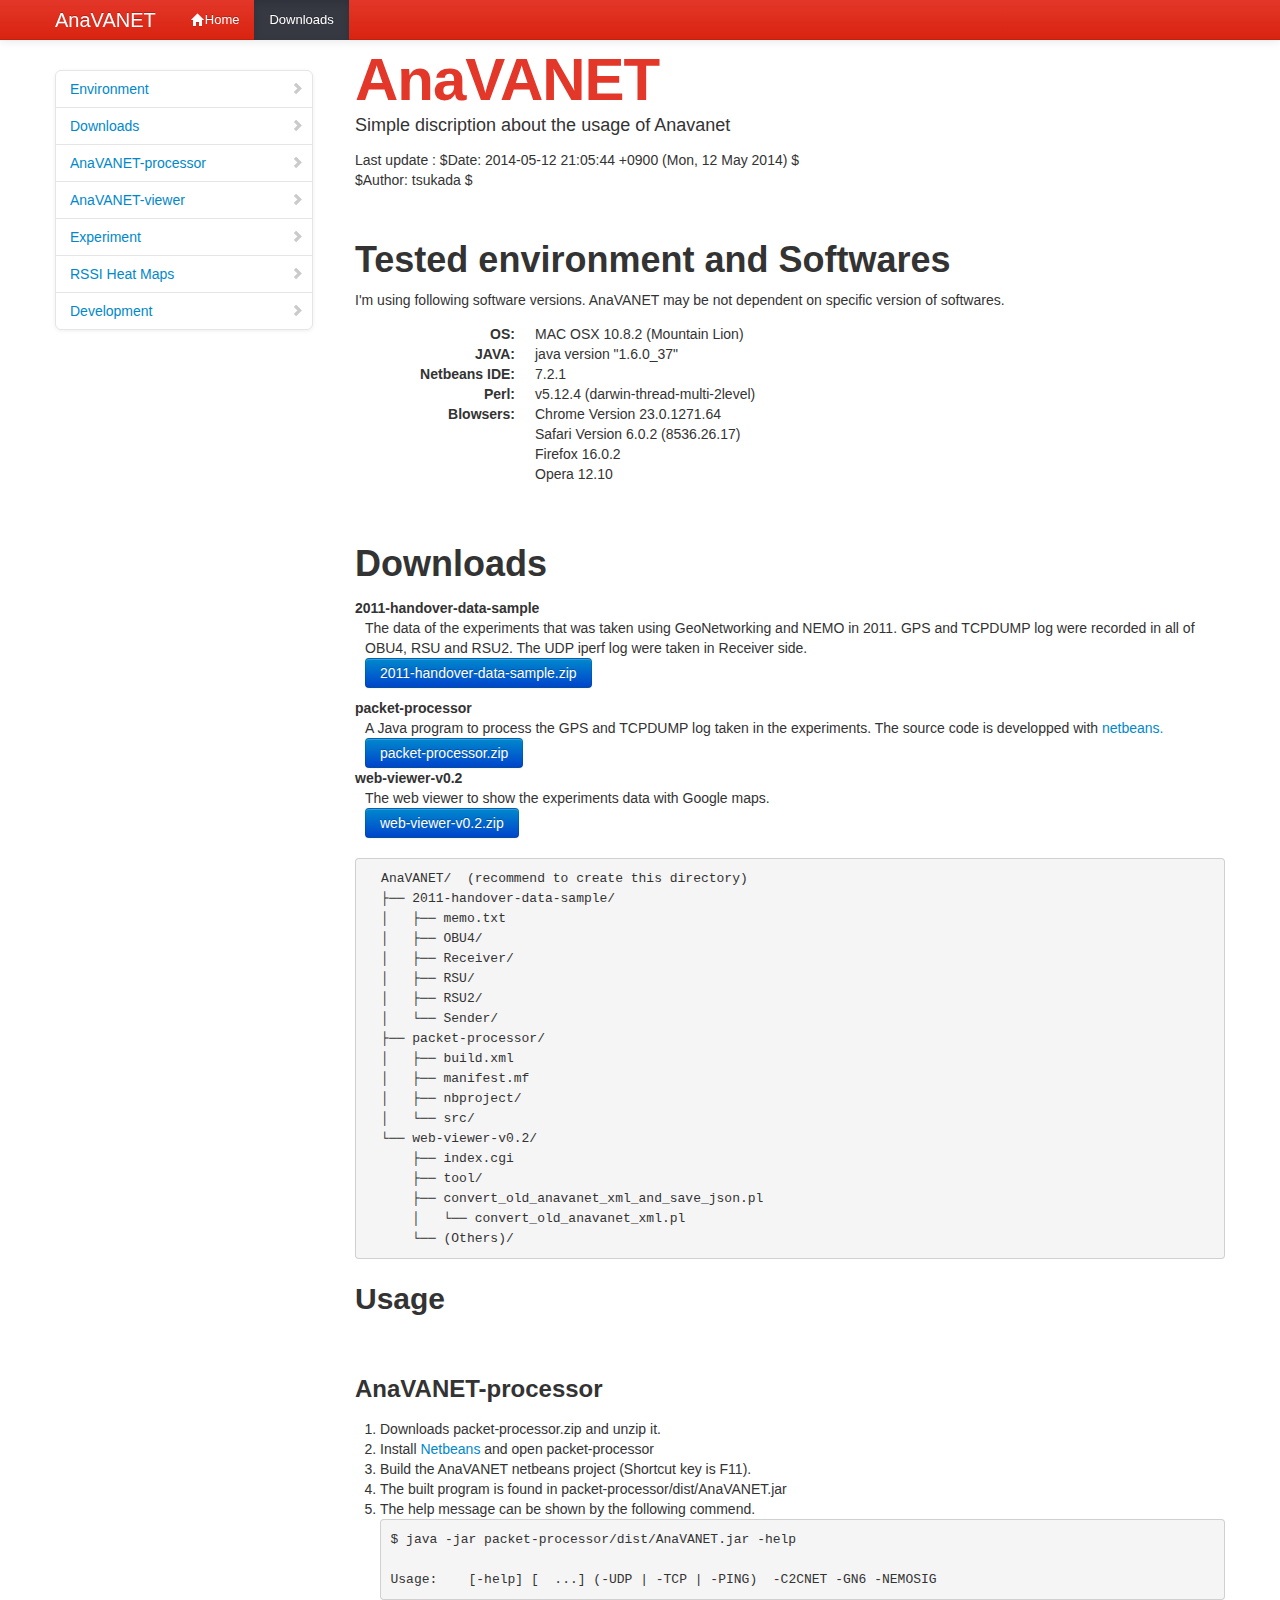
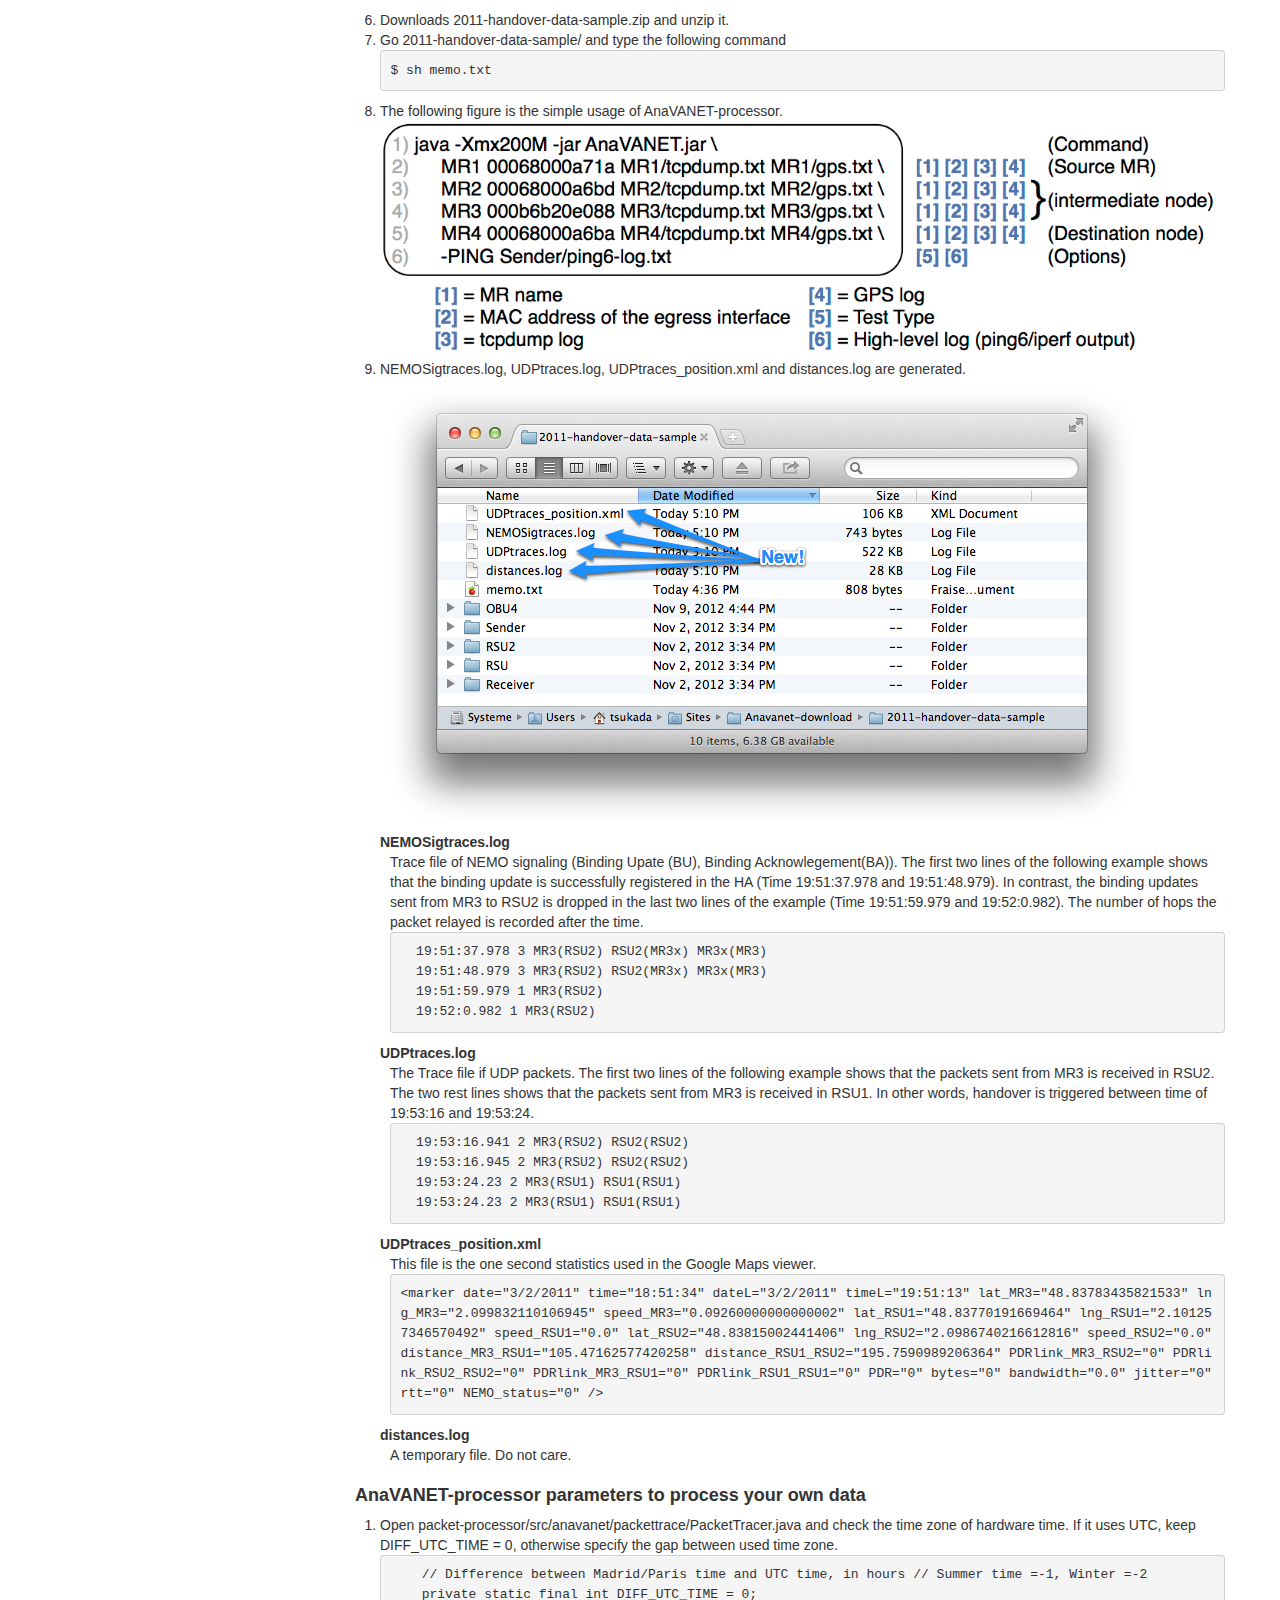
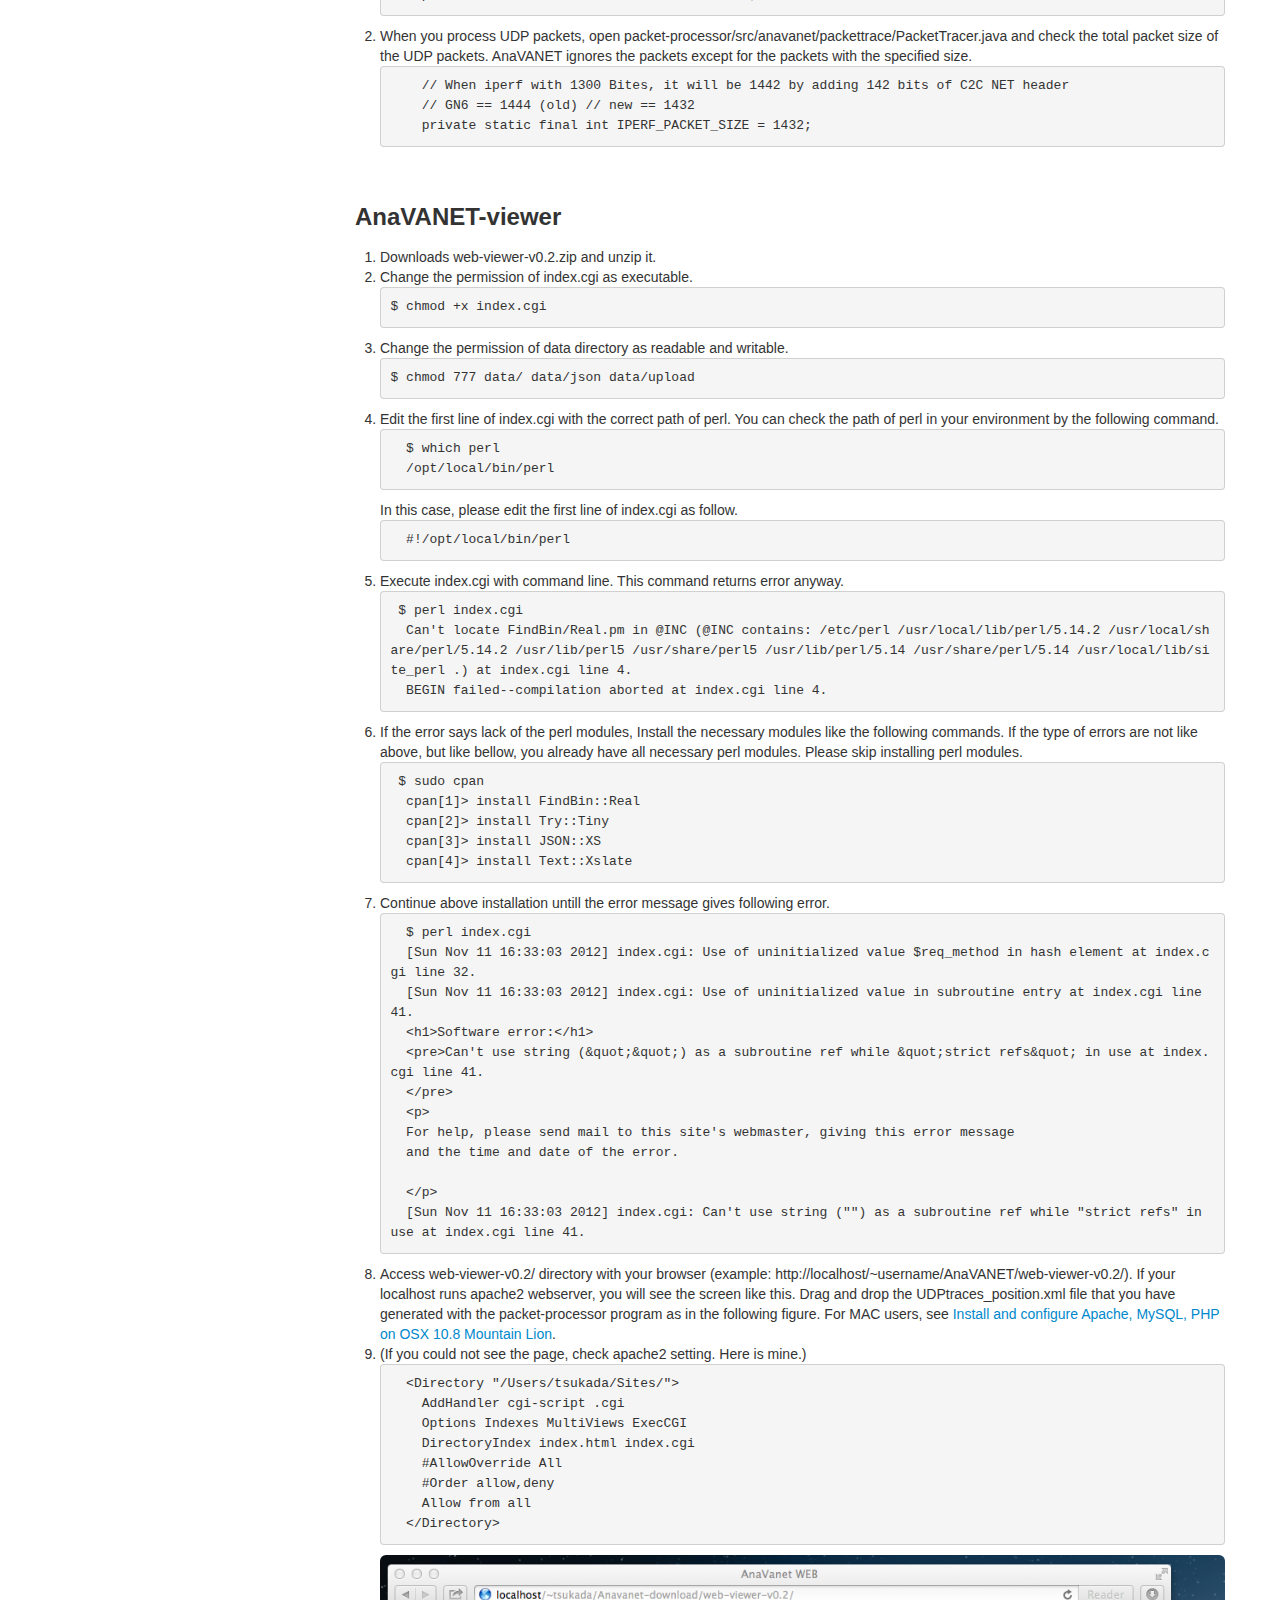
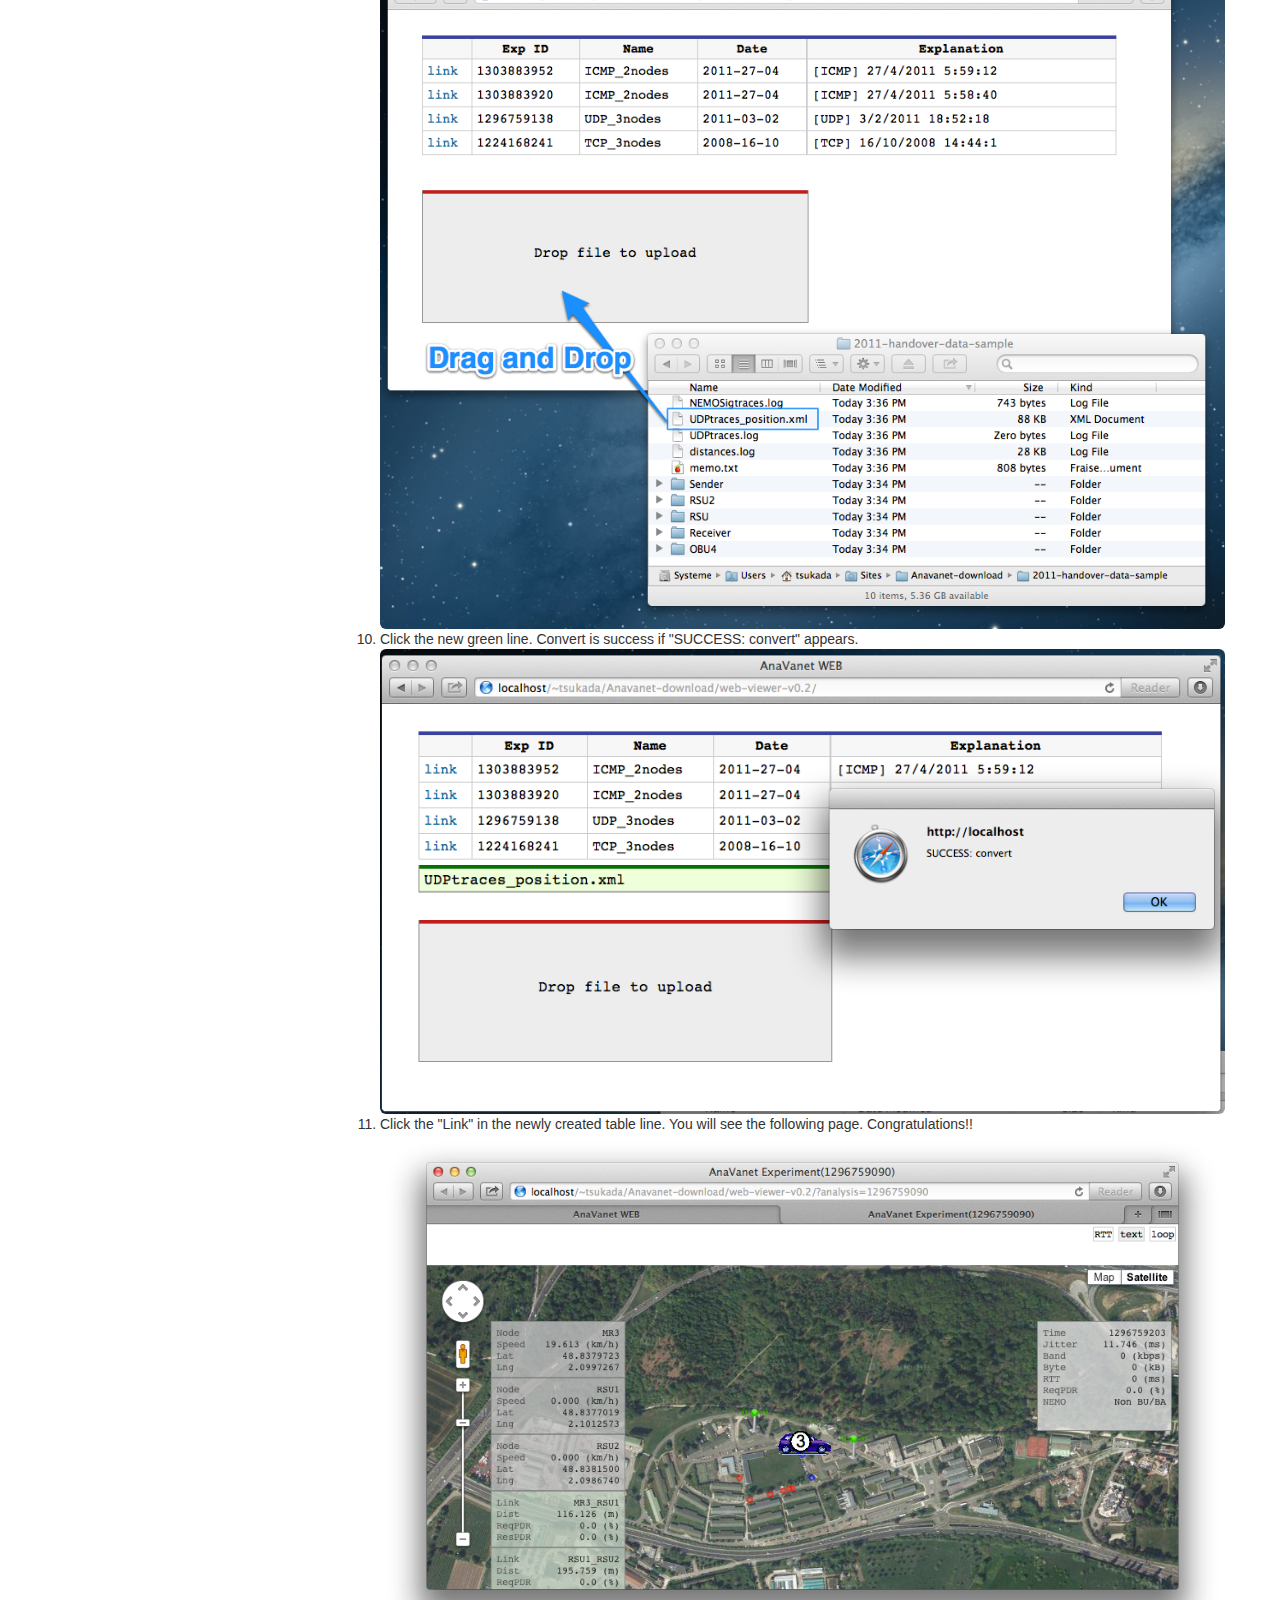
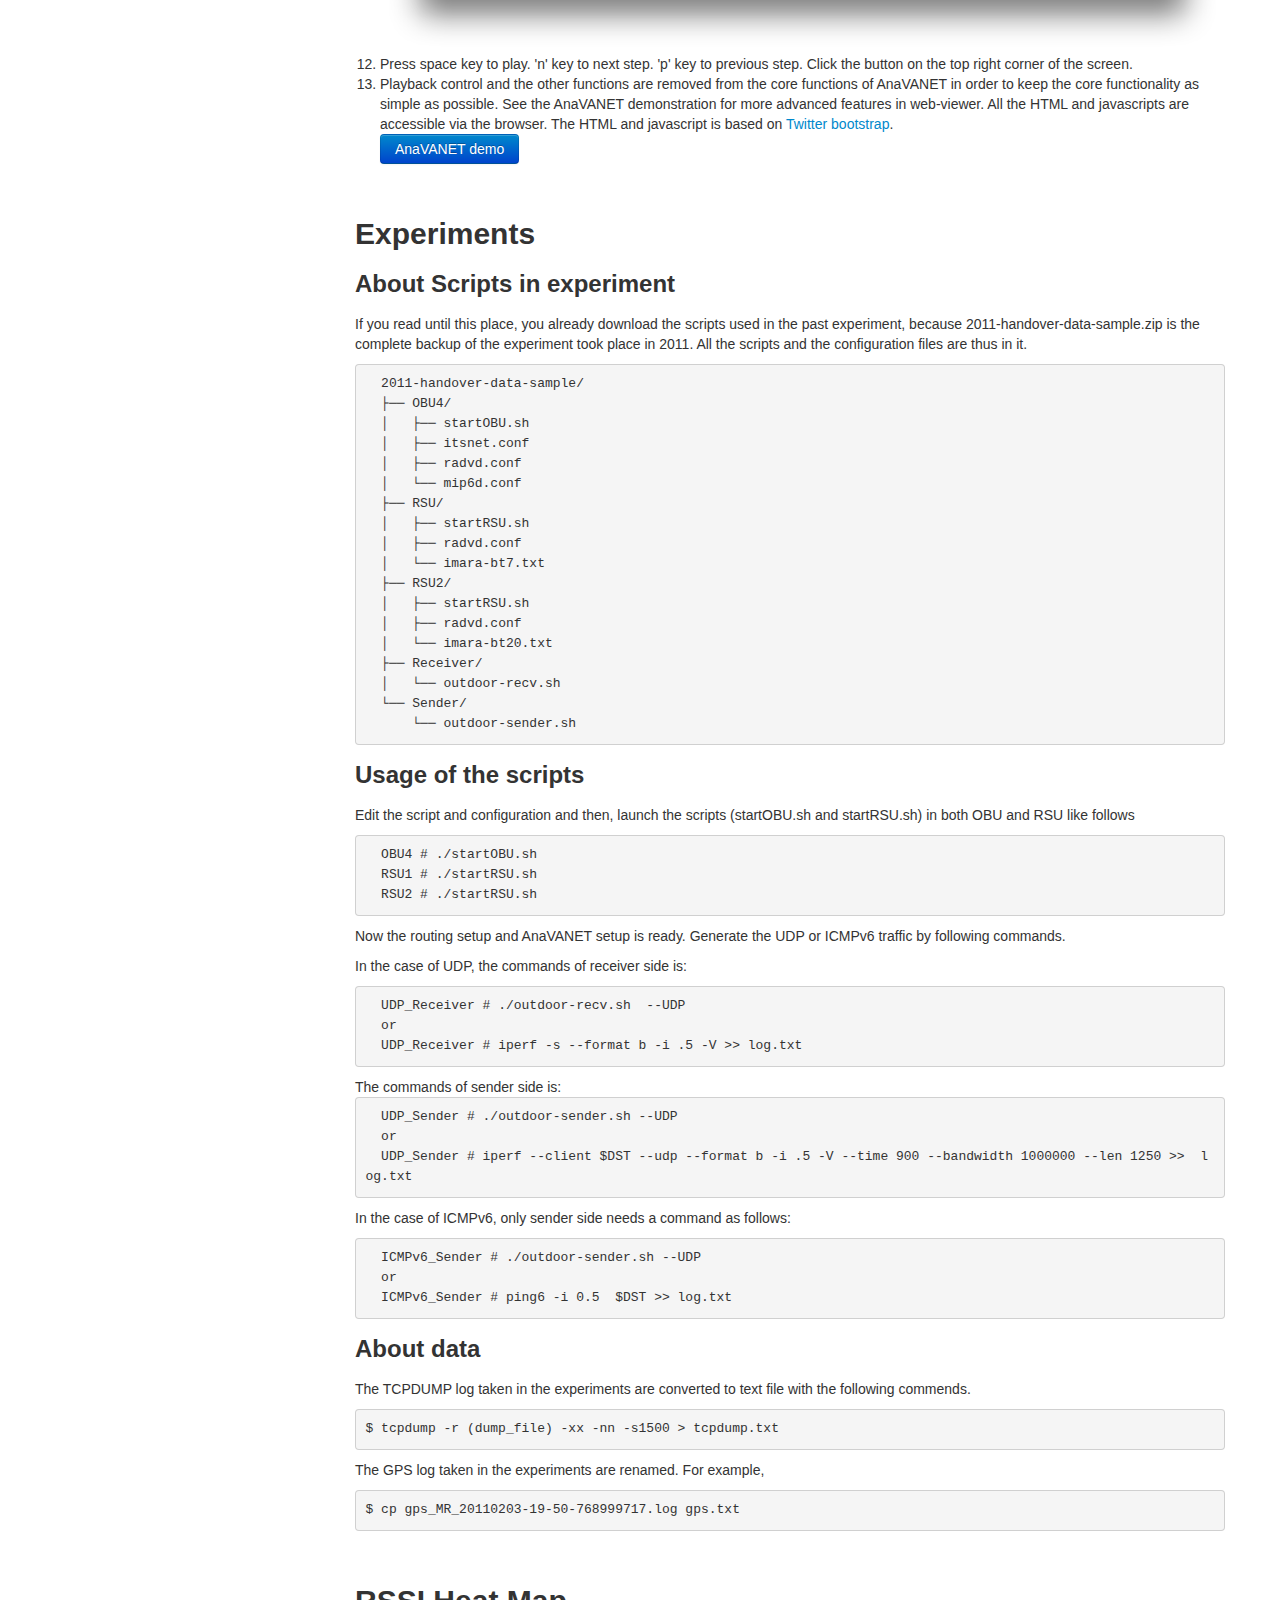
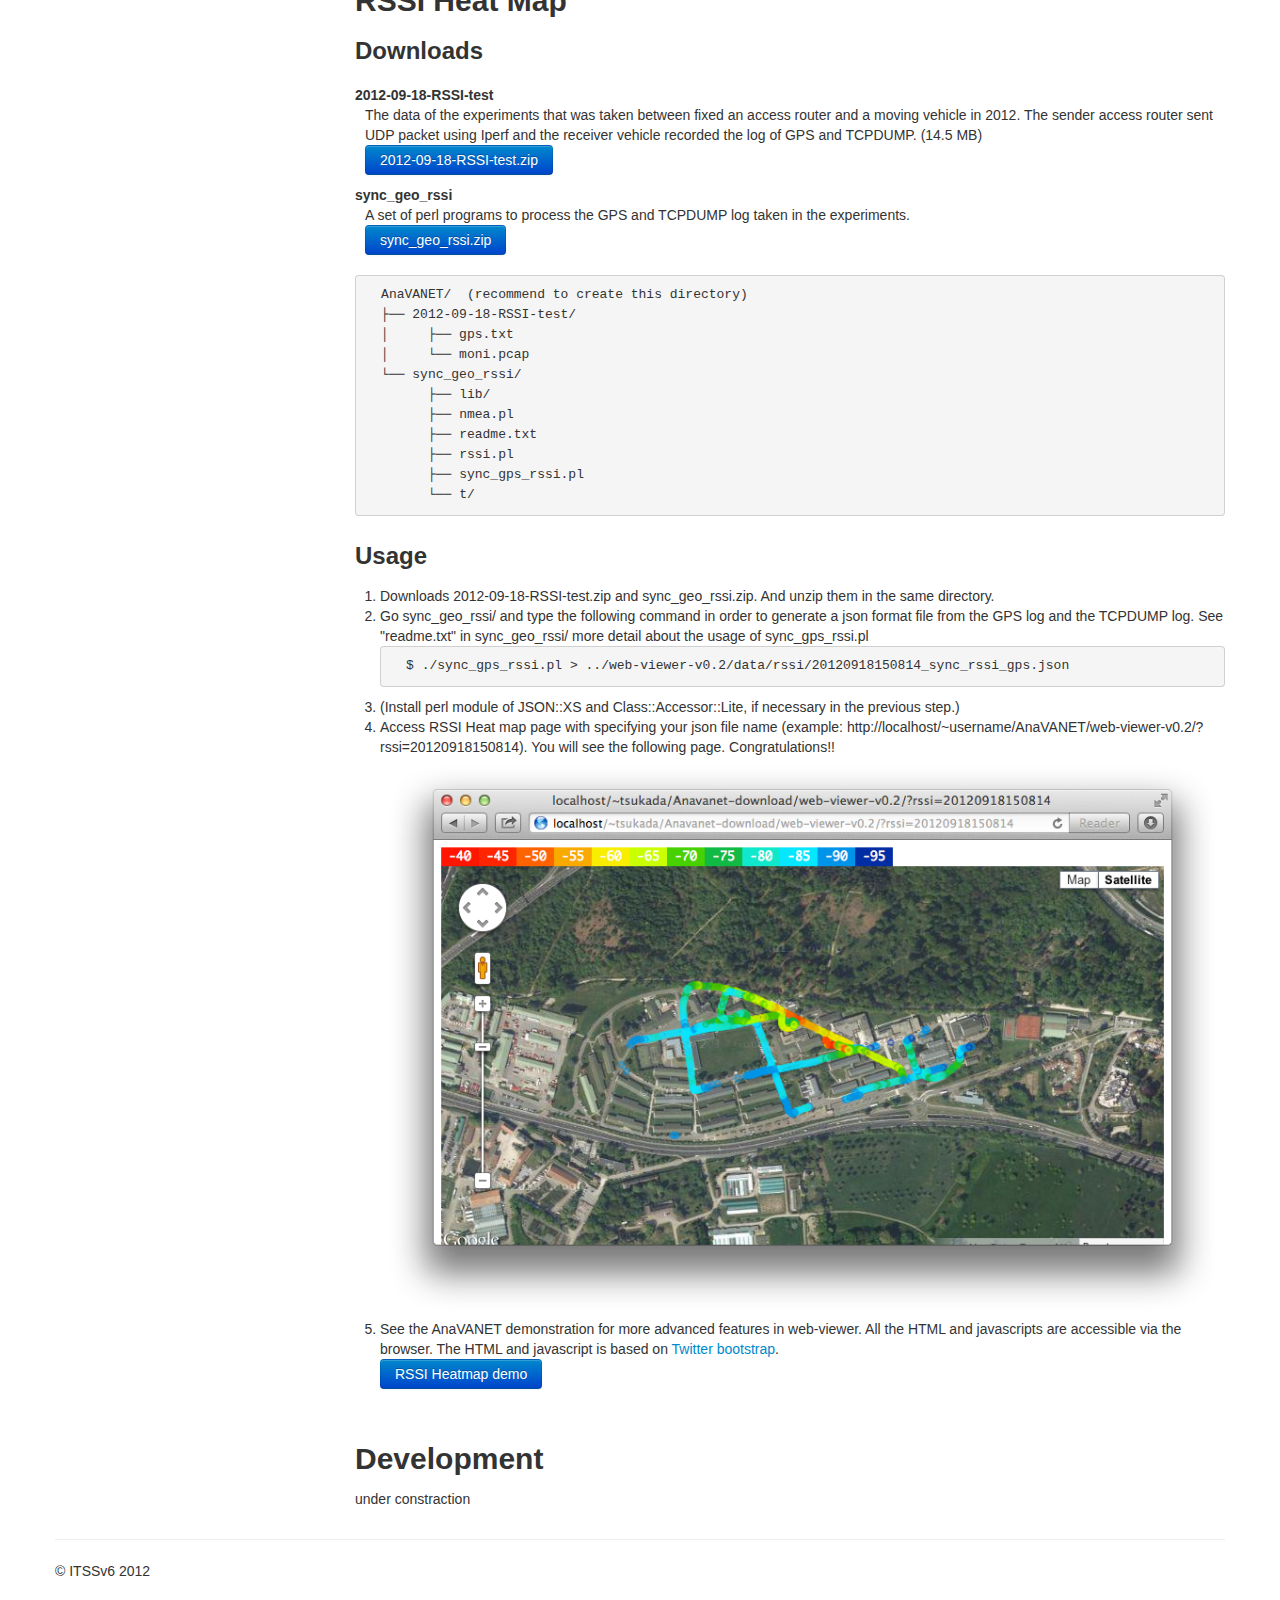
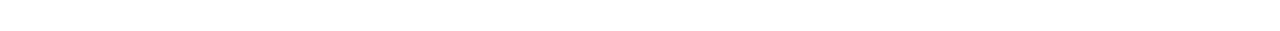
==== downloads/index.html @ 63f1067c "initial porting" ====
<!DOCTYPE html>
<!-- saved from url=(0054)http://twitter.github.com/bootstrap/examples/hero.html  -->
<html lang="en"><head><meta http-equiv="Content-Type" content="text/html; charset=UTF-8">
  <meta charset="utf-8">
    <title>AnaVANET</title>
    <meta name="viewport" content="width=device-width, initial-scale=1.0" />
    <meta name="description" content="" />
    <meta name="author" content="" />
    
    <!-- Le styles -->
    <link href="../css/bootstrap.css" rel="stylesheet"/>
    <style type="text/css">
      body {
        padding-top: 60px;
        padding-bottom: 40px;
      }
      </style>
    <link href="../css/bootstrap-responsive.css" rel="stylesheet"/>
    <link href="../css/docs.css" rel="stylesheet" />
<!--    <link href="http://twitter.github.com/bootstrap/http://twitter.github.com/bootstrap/assets/js/google-code-prettify/prettify.css" rel="stylesheet">-->

    
    <!-- Le HTML5 shim, for IE6-8 support of HTML5 elements -->
    <!--[if lt IE 9]>
     <script src="http://html5shim.googlecode.com/svn/trunk/html5.js"></script>
     <![endif]-->
    
    <!-- Le fav and touch icons -->
    <link rel="shortcut icon" href="http://anavanet.net/img/favicon-itssv6.ico">
      <link rel="apple-touch-icon-precomposed" sizes="144x144" href="http://twitter.github.com/bootstrap/assets/ico/apple-touch-icon-144-precomposed.png"/ />
      <link rel="apple-touch-icon-precomposed" sizes="114x114" href="http://twitter.github.com/bootstrap/assets/ico/apple-touch-icon-114-precomposed.png" />
      <link rel="apple-touch-icon-precomposed" sizes="72x72" href="http://twitter.github.com/bootstrap/assets/ico/apple-touch-icon-72-precomposed.png" />
      <link rel="apple-touch-icon-precomposed" href="http://twitter.github.com/bootstrap/assets/ico/apple-touch-icon-57-precomposed.png">
        <script type="text/javascript"/>
        
        var _gaq = _gaq || [];
        _gaq.push(['_setAccount', 'UA-715097-11']);
        _gaq.push(['_setDomainName', 'anavanet.net']);
        _gaq.push(['_trackPageview']);
        
        (function() {
        var ga = document.createElement('script'); ga.type = 'text/javascript'; ga.async = true;
        ga.src = ('https:' == document.location.protocol ? 'https://ssl' : 'http://www') + '.google-analytics.com/ga.js';
        var s = document.getElementsByTagName('script')[0]; s.parentNode.insertBefore(ga, s);
        })();
        
        </script>
        </head>
  
  <body data-spy="scroll" data-target=".bs-docs-sidebar">
    <!-- facebook SDK -->
    <div id="fb-root"></div>
    <script>
      window.fbAsyncInit = function() {
        FB.init({
                appId      : '507826759230275', // App ID
                channelUrl : 'anavanet.net/channel.html', // Channel File
                status     : true, // check login status
                cookie     : true, // enable cookies to allow the server to access the session
                xfbml      : true  // parse XFBML
                });
        
        // Additional initialization code here
      };
      
      // Load the SDK Asynchronously
      (function(d){
       var js, id = 'facebook-jssdk', ref = d.getElementsByTagName('script')[0];
       if (d.getElementById(id)) {return;}
       js = d.createElement('script'); js.id = id; js.async = true;
       js.src = "//connect.facebook.net/en_US/all.js";
       ref.parentNode.insertBefore(js, ref);
       }(document));
      </script>
    
    <div class="navbar navbar-inverse navbar-fixed-top">
      <div class="navbar-inner">
        <div class="container">
          
          <a class="btn btn-navbar" data-toggle="collapse" data-target=".nav-collapse">
            <span class="icon-bar"></span>
            <span class="icon-bar"></span>
            <span class="icon-bar"></span>
          </a>
          <a class="brand" href="http://anavanet.net/">AnaVANET</a>
          <div class="nav-collapse collapse">
            <ul class="nav">
              <li><a href="../index.html"><i class="icon-home icon-white"></i>Home</a></li>
              <li class="active"><a href="index.html">Downloads</a></li>
            </ul>
            </li>
            </ul>
          </div><!--/.nav-collapse -->
        </div>
      </div>
    </div>
    
    <div class="container">
      
      <!-- Docs nav
       ================================================== -->
      <div class="row">
        <div class="span3 bs-docs-sidebar ">
          <ul class="nav nav-list bs-docs-sidenav">
            <li><a href="#environment"><i class="icon-chevron-right"></i> Environment</a></li>
            <li><a href="#downloads"><i class="icon-chevron-right"></i> Downloads</a></li>
            <li><a href="#processor"><i class="icon-chevron-right"></i> AnaVANET-processor</a></li>
            <li><a href="#viewer"><i class="icon-chevron-right"></i> AnaVANET-viewer</a></li>
            <li><a href="#experiments"><i class="icon-chevron-right"></i> Experiment</a></li>
            <li><a href="#rssi_heat_map"><i class="icon-chevron-right"></i> RSSI Heat Maps</a></li>
            <li><a href="#development"><i class="icon-chevron-right"></i> Development</a></li>
          </ul>
        </div>
        
        <div class="span9">
          <div class="hero-unit">
            <h1>AnaVANET</h1>
            <p>Simple discription about the usage of Anavanet</p>
          </div>
          <p>Last update : $Date: 2014-05-12 21:05:44 +0900 (Mon, 12 May 2014) $<br>
          $Author: tsukada $</p>
          <!-- ===== Environment ==== -->

          <section id="environment">
            <h1>Tested environment and Softwares</h1>
            <p>I'm using following software versions. AnaVANET may be not dependent on specific version of softwares.
            </p>
            <dl class="dl-horizontal">
              <dt>OS:</dt>
              <dd>MAC OSX 10.8.2 (Mountain Lion)</dd>
              <dt>JAVA:</dt>
              <dd>java version "1.6.0_37"</dd>
              <dt>Netbeans IDE:</dt>
              <dd>7.2.1</dd>
              <dt>Perl:</dt>
              <dd>v5.12.4 (darwin-thread-multi-2level)</dd>
              <dt>Blowsers:</dt>
              <dd>Chrome Version 23.0.1271.64<BR>
                Safari Version 6.0.2 (8536.26.17)<BR>
                Firefox 16.0.2<BR>
                Opera 12.10</dd>


          </section>
          <!-- ===== Downloads ==== -->
          <section id="downloads">
              <h1>Downloads</h1>
            <dl>
              <dt>2011-handover-data-sample</dt>
              <dd><p>The data of the experiments that was taken using GeoNetworking and NEMO in 2011. GPS and TCPDUMP log were recorded in all of OBU4, RSU and RSU2. The UDP iperf log were taken in Receiver side. <BR>
                <a href="src/2011-handover-data-sample.zip"><button class="btn btn-primary" type="button">2011-handover-data-sample.zip</button></a>
              </dd>
              <dt>packet-processor</dt>
              <dd>A Java program to process the GPS and TCPDUMP log taken in the experiments. The source code is developped with <a href="http://www.netbeans.org/">netbeans<a>.
              <BR><a href="src/packet-processor.zip"><button class="btn btn-primary" type="button">packet-processor.zip</button></a></dd>
              <dt>web-viewer-v0.2</dt>
              <dd>The web viewer to show the experiments data with Google maps.
              <BR><a href="src/web-viewer-v0.2.zip"><button class="btn btn-primary" type="button">web-viewer-v0.2.zip</button></a></dd>
            </dl>
            
<pre class="prettyprint">
  AnaVANET/  (recommend to create this directory)
  ├── 2011-handover-data-sample/
  │   ├── memo.txt
  │   ├── OBU4/
  │   ├── Receiver/
  │   ├── RSU/
  │   ├── RSU2/
  │   └── Sender/
  ├── packet-processor/
  │   ├── build.xml
  │   ├── manifest.mf
  │   ├── nbproject/
  │   └── src/
  └── web-viewer-v0.2/
      ├── index.cgi
      ├── tool/
      ├── convert_old_anavanet_xml_and_save_json.pl
      │   └── convert_old_anavanet_xml.pl
      └── (Others)/
</pre>

              
          </section>
          <!-- ===== Usage ==== -->
            
            <h2>Usage</h2>
          <section id="processor">
            <h3>AnaVANET-processor</h3>
            <ol>
              <li>Downloads packet-processor.zip and unzip it.</li>
              <li>Install <a href="http://www.netbeans.org/">Netbeans</a> and open packet-processor</li>
              <li>Build the AnaVANET netbeans project (Shortcut key is F11). </li>
              <li>The built program is found in packet-processor/dist/AnaVANET.jar </li>
              <li>The help message can be shown by the following commend.</li>
<pre>
$ java -jar packet-processor/dist/AnaVANET.jar -help
                
Usage:   <execution_string> [-help] [<MR_ID MR_MAC dump_file_MR gps_file_MR> <MR_ID MR_MACdump_file_MR gps_file_MR> ...] (-UDP | -TCP | -PING) <high_level_file> -C2CNET -GN6 -NEMOSIG
</pre>
              <li>Downloads 2011-handover-data-sample.zip and unzip it.</li>
              <li>Go 2011-handover-data-sample/ and type the following command</li>
              <pre>$ sh memo.txt</pre>
              <li>The following figure is the simple usage of AnaVANET-processor.
              <img src="figures/AnaVANET-basic-command.png" alt="AnaVANET-basic-command" /></li>
              <li>NEMOSigtraces.log, UDPtraces.log, UDPtraces_position.xml and distances.log are generated.
               <img src="figures/processor-new-files.png" alt="processor new files" /></li>
                <dl>
                  <dt>NEMOSigtraces.log</dt>
                  <dd>Trace file of NEMO signaling (Binding Upate (BU), Binding Acknowlegement(BA)). The first two lines of the following example shows that the binding update is successfully registered in the HA (Time 19:51:37.978 and 19:51:48.979). In contrast, the binding updates sent from MR3 to RSU2 is dropped in the last two lines of the example (Time 19:51:59.979 and 19:52:0.982). The number of hops the packet relayed is recorded after the time. 
<pre>
  19:51:37.978 3 MR3(RSU2) RSU2(MR3x) MR3x(MR3)
  19:51:48.979 3 MR3(RSU2) RSU2(MR3x) MR3x(MR3)
  19:51:59.979 1 MR3(RSU2)
  19:52:0.982 1 MR3(RSU2)
</pre>
  </dd>
                  <dt>UDPtraces.log</dt>
                  <dd>The Trace file if UDP packets. The first two lines of the following example shows that the packets sent from MR3 is received in RSU2. The two rest lines shows that the packets sent from MR3 is received in RSU1. In other words, handover is triggered between time of 19:53:16 and 19:53:24. 
<pre>
  19:53:16.941 2 MR3(RSU2) RSU2(RSU2)
  19:53:16.945 2 MR3(RSU2) RSU2(RSU2)
  19:53:24.23 2 MR3(RSU1) RSU1(RSU1)
  19:53:24.23 2 MR3(RSU1) RSU1(RSU1)
</pre>
                  </dd>
                  <dt>UDPtraces_position.xml</dt>
                  <dd>This file is the one second statistics used in the Google Maps viewer.
<pre>
&lt;marker date=&quot;3/2/2011&quot; time=&quot;18:51:34&quot; dateL=&quot;3/2/2011&quot; timeL=&quot;19:51:13&quot; lat_MR3=&quot;48.83783435821533&quot; lng_MR3=&quot;2.099832110106945&quot; speed_MR3=&quot;0.09260000000000002&quot; lat_RSU1=&quot;48.83770191669464&quot; lng_RSU1=&quot;2.101257346570492&quot; speed_RSU1=&quot;0.0&quot; lat_RSU2=&quot;48.83815002441406&quot; lng_RSU2=&quot;2.0986740216612816&quot; speed_RSU2=&quot;0.0&quot; distance_MR3_RSU1=&quot;105.47162577420258&quot; distance_RSU1_RSU2=&quot;195.7590989206364&quot; PDRlink_MR3_RSU2=&quot;0&quot; PDRlink_RSU2_RSU2=&quot;0&quot; PDRlink_MR3_RSU1=&quot;0&quot; PDRlink_RSU1_RSU1=&quot;0&quot; PDR=&quot;0&quot; bytes=&quot;0&quot; bandwidth=&quot;0.0&quot; jitter=&quot;0&quot; rtt=&quot;0&quot; NEMO_status=&quot;0&quot; /&gt;
</pre>
                  </dd>
                  <dt>distances.log</dt>
                  <dd>A temporary file. Do not care. </dd>
                </dl>
<!--                *.log is the packet trace file that record the sequence of the nodes that the packets forwarded. UDPtraces_position.xml is the one second statistics used in the Google Maps viewer.</li>-->
            </ol>
            <h4>AnaVANET-processor parameters to process your own data</h4>
              <ol>
                <li>Open packet-processor/src/anavanet/packettrace/PacketTracer.java and check the time zone of hardware time. If it uses UTC, keep DIFF_UTC_TIME = 0, otherwise specify the gap between used time zone.
<pre>
    // Difference between Madrid/Paris time and UTC time, in hours // Summer time =-1, Winter =-2 
    private static final int DIFF_UTC_TIME = 0;
</pre>
                </li>
                <li>When you process UDP packets, open packet-processor/src/anavanet/packettrace/PacketTracer.java and check the total packet size of the UDP packets. AnaVANET ignores the packets except for the packets with the specified size. 
<pre>
    // When iperf with 1300 Bites, it will be 1442 by adding 142 bits of C2C NET header
    // GN6 == 1444 (old) // new == 1432
    private static final int IPERF_PACKET_SIZE = 1432;
</pre>
                </li>
              </ol>
            </section>
          <section id="viewer">

            <h3>AnaVANET-viewer</h3>
            <ol>
              <li>Downloads web-viewer-v0.2.zip and unzip it.</li>
              <li>Change the permission of index.cgi as executable. </li>
              <pre>$ chmod +x index.cgi</pre>
              <li>Change the permission of data directory as readable and writable.</li>
              <pre>$ chmod 777 data/ data/json data/upload</pre>
              <li>Edit the first line of index.cgi with the correct path of perl. You can check the path of perl in your environment by the following command.
<pre>
  $ which perl
  /opt/local/bin/perl
</pre>
                In this case, please edit the first line of index.cgi as follow.
<pre>
  #!/opt/local/bin/perl
</pre>
              </li>

              <li>Execute index.cgi with command line. This command returns error anyway.</li>
<pre> $ perl index.cgi
  Can't locate FindBin/Real.pm in @INC (@INC contains: /etc/perl /usr/local/lib/perl/5.14.2 /usr/local/share/perl/5.14.2 /usr/lib/perl5 /usr/share/perl5 /usr/lib/perl/5.14 /usr/share/perl/5.14 /usr/local/lib/site_perl .) at index.cgi line 4.
  BEGIN failed--compilation aborted at index.cgi line 4.
</pre>
              <li>If the error says lack of the perl modules, Install the necessary modules like the following commands. If the type of errors are not like above, but like bellow, you already have all necessary perl modules. Please skip installing perl modules. </li>
<pre> $ sudo cpan
  cpan[1]> install FindBin::Real
  cpan[2]> install Try::Tiny
  cpan[3]> install JSON::XS
  cpan[4]> install Text::Xslate
</pre>
              <li>Continue above installation untill the error message gives following error.</li>
<pre>
  $ perl index.cgi
  [Sun Nov 11 16:33:03 2012] index.cgi: Use of uninitialized value $req_method in hash element at index.cgi line 32.
  [Sun Nov 11 16:33:03 2012] index.cgi: Use of uninitialized value in subroutine entry at index.cgi line 41.
  &lt;h1&gt;Software error:&lt;/h1&gt;
  &lt;pre&gt;Can&#039;t use string (&amp;quot;&amp;quot;) as a subroutine ref while &amp;quot;strict refs&amp;quot; in use at index.cgi line 41.
  &lt;/pre&gt;
  &lt;p&gt;
  For help, please send mail to this site&#039;s webmaster, giving this error message
  and the time and date of the error.
  
  &lt;/p&gt;
  [Sun Nov 11 16:33:03 2012] index.cgi: Can&#039;t use string (&quot;&quot;) as a subroutine ref while &quot;strict refs&quot; in use at index.cgi line 41.
</pre>
              <li>Access web-viewer-v0.2/ directory with your browser (example: http://localhost/~username/AnaVANET/web-viewer-v0.2/). If your localhost runs apache2 webserver, you will see the screen like this. Drag and drop the UDPtraces_position.xml file that you have generated with the packet-processor program as in the following figure. For MAC users, see <a href="http://coolestguyplanettech.com/downtown/install-and-configure-apache-mysql-php-and-phpmyadmin-osx-108-mountain-lion">Install and configure Apache, MySQL, PHP on OSX 10.8 Mountain Lion</a>. </li>
                <li>(If you could not see the page, check apache2 setting. Here is mine.)</li>
  <pre>  &lt;Directory &quot;/Users/tsukada/Sites/&quot;&gt;
    AddHandler cgi-script .cgi
    Options Indexes MultiViews ExecCGI
    DirectoryIndex index.html index.cgi
    #AllowOverride All
    #Order allow,deny
    Allow from all
  &lt;/Directory&gt;</pre>
              <img src="figures/web-viewer-v0.2.png" alt="web-viewer-v0.2" class="img-rounded">

                <li>Click the new green line. Convert is success if "SUCCESS: convert" appears.</li>
                <img src="figures/convert-success.png" alt="convert-success" class="img-rounded">
                <li>Click the "Link" in the newly created table line. You will see the following page. Congratulations!! </li>
                  <img src="figures/anavanet-screenshot.png" alt="anavanet-screenshot">
               <li>Press space key to play. 'n' key to next step. 'p' key to previous step. Click the button on the top right corner of the screen. 
                 </li>
	       <li>Playback control and the other functions are removed from the core functions of AnaVANET in order to keep the core functionality as simple as possible. See the AnaVANET demonstration for more advanced features in web-viewer. All the HTML and javascripts are accessible via the browser. The HTML and javascript is based on <a href="http://twitter.github.com/bootstrap/">Twitter bootstrap</a>.<BR>
                 <a href="http://anavanet.net/demo-vienna/?analysis=1264516500"><button class="btn btn-primary" type="button">AnaVANET demo</button></a>
               </li>
            </ol>
          </section>
          <!-- ===== Experiments ==== -->
          <section id="experiments">
            <h2>Experiments</h2>
            <h3>About Scripts in experiment</h2>
            <p>If you read until this place, you already download the scripts used in the past experiment, because 2011-handover-data-sample.zip is the complete backup of the experiment took place in 2011. All the scripts and the configuration files are thus in it.
<pre>
  2011-handover-data-sample/
  ├── OBU4/
  │   ├── startOBU.sh
  │   ├── itsnet.conf
  │   ├── radvd.conf
  │   └── mip6d.conf
  ├── RSU/
  │   ├── startRSU.sh
  │   ├── radvd.conf
  │   └── imara-bt7.txt
  ├── RSU2/
  │   ├── startRSU.sh
  │   ├── radvd.conf
  │   └── imara-bt20.txt
  ├── Receiver/
  │   └── outdoor-recv.sh
  └── Sender/
      └── outdoor-sender.sh
</pre>
              <h3>Usage of the scripts</h3>
              <p>Edit the script and configuration and then, launch the scripts (startOBU.sh and startRSU.sh) in both OBU and RSU like follows
<pre>
  OBU4 # ./startOBU.sh
  RSU1 # ./startRSU.sh
  RSU2 # ./startRSU.sh
</pre>
              <p>Now the routing setup and AnaVANET setup is ready. Generate the UDP or ICMPv6 traffic by following commands.</p>
              <p>In the case of UDP, the commands of receiver side is:
<pre>
  UDP_Receiver # ./outdoor-recv.sh  --UDP
  or
  UDP_Receiver # iperf -s --format b -i .5 -V >> log.txt
</pre>
              The commands of sender side is:
<pre>
  UDP_Sender # ./outdoor-sender.sh --UDP
  or
  UDP_Sender # iperf --client $DST --udp --format b -i .5 -V --time 900 --bandwidth 1000000 --len 1250 >>  log.txt
</pre>
  </p>
              <p> In the case of ICMPv6, only sender side needs a command as follows:
<pre>
  ICMPv6_Sender # ./outdoor-sender.sh --UDP
  or
  ICMPv6_Sender # ping6 -i 0.5  $DST >> log.txt
</pre>
              </p>
              <h3>About data</h2>

              <p>
              The TCPDUMP log taken in the experiments are converted to text file with the following commends.
              <pre>$ tcpdump -r (dump_file) -xx -nn -s1500 > tcpdump.txt</pre>
              </p>
              <p>
              The GPS log taken in the experiments are renamed. For example,
              <pre>$ cp gps_MR_20110203-19-50-768999717.log gps.txt </pre>
              </p>
          </section>
          
          <!-- ===== RSSI Heat Map ==== -->
          <section id="rssi_heat_map">
            <h2>RSSI Heat Map</h2>
              <h3>Downloads</h3>
            <dl>
              <dt>2012-09-18-RSSI-test</dt>
	      <dd><p>The data of the experiments that was taken between fixed an access router and a moving vehicle in 2012. The sender access router sent UDP packet using Iperf and the receiver vehicle recorded the log of GPS and TCPDUMP. (14.5 MB)<BR>
                <a href="src/2012-09-18-RSSI-test.zip"><button class="btn btn-primary" type="button">2012-09-18-RSSI-test.zip</button></a>
              </dd>
              <dt>sync_geo_rssi</dt>
              <dd>A set of perl programs to process the GPS and TCPDUMP log taken in the experiments. 
              <BR><a href="src/sync_geo_rssi.zip"><button class="btn btn-primary" type="button">sync_geo_rssi.zip</button></a></dd>
            </dl>
<pre class="prettyprint">
  AnaVANET/  (recommend to create this directory)
  ├── 2012-09-18-RSSI-test/
  │     ├── gps.txt
  │     └── moni.pcap
  └── sync_geo_rssi/
        ├── lib/
        ├── nmea.pl
        ├── readme.txt
        ├── rssi.pl
        ├── sync_gps_rssi.pl
        └── t/
</pre>
    <h3>Usage</h3>
                <ol>
              <li>Downloads 2012-09-18-RSSI-test.zip and sync_geo_rssi.zip. And unzip them in the same directory.</li>
              <li>Go sync_geo_rssi/ and type the following command in order to generate a json format file from the GPS log and the TCPDUMP log. See "readme.txt" in sync_geo_rssi/ more detail about the usage of sync_gps_rssi.pl </li>
<pre>
  $ ./sync_gps_rssi.pl > ../web-viewer-v0.2/data/rssi/20120918150814_sync_rssi_gps.json
</pre>
              <li>(Install perl module of JSON::XS and Class::Accessor::Lite, if necessary in the previous step.)</li>
              <li>Access RSSI Heat map page with specifying your json file name (example: http://localhost/~username/AnaVANET/web-viewer-v0.2/?rssi=20120918150814). You will see the following page. Congratulations!! </li>
                  <img src="figures/rssi_heatmap-screenshot.png" alt="rssi_heatmap-screenshot">
                  <li>See the AnaVANET demonstration for more advanced features in web-viewer. All the HTML and javascripts are accessible via the browser. The HTML and javascript is based on <a href="http://twitter.github.com/bootstrap/">Twitter bootstrap</a>.<BR>
                 <a href="http://anavanet.net/demo-vienna/?rssi=20120918150814"><button class="btn btn-primary" type="button">RSSI Heatmap demo</button></a>
               </li>
          </section>

          <!-- ===== Development ==== -->
          <section id="development">
            <h2>Development</h2>
            <p>under constraction</p>
          </section>
          
        </div>
      </div>
      
      
      
      <!-- footer -->
      <hr>
      
      <footer>
        <p>© ITSSv6 2012</p>
      </footer>
      
    </div> <!-- /container -->
    
    <!-- Le javascript
     ================================================== -->
    <!-- Placed at the end of the document so the pages load faster -->
    <script src="../js/jquery.js"></script>
    <script src="../js/bootstrap-transition.js"></script>
    <script src="../js/bootstrap-alert.js"></script>
    <script src="../js/bootstrap-modal.js"></script>
    <script src="../js/bootstrap-dropdown.js"></script>
    <script src="../js/bootstrap-scrollspy.js"></script>
    <script src="../js/bootstrap-tab.js"></script>
    <script src="../js/bootstrap-tooltip.js"></script>
    <script src="../js/bootstrap-popover.js"></script>
    <script src="../js/bootstrap-button.js"></script>
    <script src="../js/bootstrap-collapse.js"></script>
    <script src="../js/bootstrap-carousel.js"></script>
    <script src="../js/bootstrap-typeahead.js"></script>
    
    <script type="text/javascript" src="../js/widgets.js"></script>
    <script src="../js/bootstrap-affix.js"></script>
    <script src="../js/application.js"></script>

    
  </body></html>
---- css/docs.css ----
/* Add additional stylesheets below
-------------------------------------------------- */
/*
  Bootstrap's documentation styles
  Special styles for presenting Bootstrap's documentation and examples
*/



/* Body and structure
-------------------------------------------------- */

body {
  position: relative;
  padding-top: 40px;
}

/* Code in headings */
h3 code {
  font-size: 14px;
  font-weight: normal;
}



/* Tweak navbar brand link to be super sleek
-------------------------------------------------- */

body > .navbar {
  font-size: 13px;
}



/* Sections
-------------------------------------------------- */

/* padding for in-page bookmarks and fixed navbar */
section {
  padding-top: 30px;
}
section > .page-header,
section > .lead {
  color: #5a5a5a;
}
section > ul li {
  margin-bottom: 5px;
}

/* Separators (hr) */
.bs-docs-separator {
  margin: 40px 0 39px;
}

/* Faded out hr */
hr.soften {
  height: 1px;
  margin: 70px 0;
  background-image: -webkit-linear-gradient(left, rgba(0,0,0,0), rgba(0,0,0,.1), rgba(0,0,0,0));
  background-image:    -moz-linear-gradient(left, rgba(0,0,0,0), rgba(0,0,0,.1), rgba(0,0,0,0));
  background-image:     -ms-linear-gradient(left, rgba(0,0,0,0), rgba(0,0,0,.1), rgba(0,0,0,0));
  background-image:      -o-linear-gradient(left, rgba(0,0,0,0), rgba(0,0,0,.1), rgba(0,0,0,0));
  border: 0;
}



/* Jumbotrons
-------------------------------------------------- */

/* Base class
------------------------- */
.jumbotron {
  position: relative;
  padding: 40px 0;
  color: #fff;
  text-align: center;
  text-shadow: 0 1px 3px rgba(0,0,0,.4), 0 0 30px rgba(0,0,0,.075);
  background: #020031; /* Old browsers */
  background: -moz-linear-gradient(45deg,  #020031 0%, #6d3353 100%); /* FF3.6+ */
  background: -webkit-gradient(linear, left bottom, right top, color-stop(0%,#020031), color-stop(100%,#6d3353)); /* Chrome,Safari4+ */
  background: -webkit-linear-gradient(45deg,  #020031 0%,#6d3353 100%); /* Chrome10+,Safari5.1+ */
  background: -o-linear-gradient(45deg,  #020031 0%,#6d3353 100%); /* Opera 11.10+ */
  background: -ms-linear-gradient(45deg,  #020031 0%,#6d3353 100%); /* IE10+ */
  background: linear-gradient(45deg,  #020031 0%,#6d3353 100%); /* W3C */
  filter: progid:DXImageTransform.Microsoft.gradient( startColorstr='#020031', endColorstr='#6d3353',GradientType=1 ); /* IE6-9 fallback on horizontal gradient */
  -webkit-box-shadow: inset 0 3px 7px rgba(0,0,0,.2), inset 0 -3px 7px rgba(0,0,0,.2);
     -moz-box-shadow: inset 0 3px 7px rgba(0,0,0,.2), inset 0 -3px 7px rgba(0,0,0,.2);
          box-shadow: inset 0 3px 7px rgba(0,0,0,.2), inset 0 -3px 7px rgba(0,0,0,.2);
}
.jumbotron h1 {
  font-size: 80px;
  font-weight: bold;
  letter-spacing: -1px;
  line-height: 1;
}
.jumbotron p {
  font-size: 24px;
  font-weight: 300;
  line-height: 1.25;
  margin-bottom: 30px;
}

/* Link styles (used on .masthead-links as well) */
.jumbotron a {
  color: #fff;
  color: rgba(255,255,255,.5);
  -webkit-transition: all .2s ease-in-out;
     -moz-transition: all .2s ease-in-out;
          transition: all .2s ease-in-out;
}
.jumbotron a:hover {
  color: #fff;
  text-shadow: 0 0 10px rgba(255,255,255,.25);
}

/* Download button */
.masthead .btn {
  padding: 19px 24px;
  font-size: 24px;
  font-weight: 200;
  color: #fff; /* redeclare to override the `.jumbotron a` */
  border: 0;
  -webkit-border-radius: 6px;
     -moz-border-radius: 6px;
          border-radius: 6px;
  -webkit-box-shadow: inset 0 1px 0 rgba(255,255,255,.1), 0 1px 5px rgba(0,0,0,.25);
     -moz-box-shadow: inset 0 1px 0 rgba(255,255,255,.1), 0 1px 5px rgba(0,0,0,.25);
          box-shadow: inset 0 1px 0 rgba(255,255,255,.1), 0 1px 5px rgba(0,0,0,.25);
  -webkit-transition: none;
     -moz-transition: none;
          transition: none;
}
.masthead .btn:hover {
  -webkit-box-shadow: inset 0 1px 0 rgba(255,255,255,.1), 0 1px 5px rgba(0,0,0,.25);
     -moz-box-shadow: inset 0 1px 0 rgba(255,255,255,.1), 0 1px 5px rgba(0,0,0,.25);
          box-shadow: inset 0 1px 0 rgba(255,255,255,.1), 0 1px 5px rgba(0,0,0,.25);
}
.masthead .btn:active {
  -webkit-box-shadow: inset 0 2px 4px rgba(0,0,0,.1), 0 1px 0 rgba(255,255,255,.1);
     -moz-box-shadow: inset 0 2px 4px rgba(0,0,0,.1), 0 1px 0 rgba(255,255,255,.1);
          box-shadow: inset 0 2px 4px rgba(0,0,0,.1), 0 1px 0 rgba(255,255,255,.1);
}


/* Pattern overlay
------------------------- */
.jumbotron .container {
  position: relative;
  z-index: 2;
}
.jumbotron:after {
  content: '';
  display: block;
  position: absolute;
  top: 0;
  right: 0;
  bottom: 0;
  left: 0;
  background: url(../img/bs-docs-masthead-pattern.png) repeat center center;
  opacity: .4;
}

/* Masthead (docs home)
------------------------- */
.masthead {
  padding: 70px 0 80px;
  margin-bottom: 0;
  color: #fff;
}
.masthead h1 {
  font-size: 120px;
  line-height: 1;
  letter-spacing: -2px;
}
.masthead p {
  font-size: 40px;
  font-weight: 200;
  line-height: 1.25;
}

/* Textual links in masthead */
.masthead-links {
  margin: 0;
  list-style: none;
}
.masthead-links li {
  display: inline;
  padding: 0 10px;
  color: rgba(255,255,255,.25);
}

/* Social proof buttons from GitHub & Twitter */
.bs-docs-social {
  padding: 15px 0;
  text-align: center;
  background-color: #f5f5f5;
  border-top: 1px solid #fff;
  border-bottom: 1px solid #ddd;
  
}

/* Quick links on Home */
.bs-docs-social-buttons {
  margin-left: 0;
  margin-bottom: 0;
  padding-left: 0;
  list-style: none;
  
}
.bs-docs-social-buttons li {
  display: inline-block;
  padding: 5px 8px;
  line-height: 1;
  *display: inline;
  *zoom: 1;
  
}

/* Subhead (other pages)
------------------------- */
.subhead {
  text-align: left;
  border-bottom: 1px solid #ddd;
}
.subhead h1 {
  font-size: 60px;
}
.subhead p {
  margin-bottom: 20px;
}
.subhead .navbar {
  display: none;
}



/* Marketing section of Overview
-------------------------------------------------- */

.marketing {
  text-align: center;
  color: #5a5a5a;
}
.marketing h1 {
  margin: 60px 0 10px;
  font-size: 60px;
  font-weight: 200;
  line-height: 1;
  letter-spacing: -1px;
}
.marketing h2 {
  font-weight: 200;
  margin-bottom: 5px;
}
.marketing p {
  font-size: 16px;
  line-height: 1.5;
}
.marketing .marketing-byline {
  margin-bottom: 40px;
  font-size: 20px;
  font-weight: 300;
  line-height: 1.25;
  color: #999;
}
.marketing img {
  display: block;
  margin: 0 auto 30px;
}



/* Footer
-------------------------------------------------- */

.footer {
  padding: 70px 0;
  margin-top: 70px;
  border-top: 1px solid #e5e5e5;
  background-color: #f5f5f5;
}
.footer p {
  margin-bottom: 0;
  color: #777;
}
.footer-links {
  margin: 10px 0;
}
.footer-links li {
  display: inline;
  padding: 0 2px;
}
.footer-links li:first-child {
  padding-left: 0;
}



/* Special grid styles
-------------------------------------------------- */

.show-grid {
  margin-top: 10px;
  margin-bottom: 20px;
}
.show-grid [class*="span"] {
  background-color: #eee;
  text-align: center;
  -webkit-border-radius: 3px;
     -moz-border-radius: 3px;
          border-radius: 3px;
  min-height: 40px;
  line-height: 40px;
}
.show-grid:hover [class*="span"] {
  background: #ddd;
}
.show-grid .show-grid {
  margin-top: 0;
  margin-bottom: 0;
}
.show-grid .show-grid [class*="span"] {
  background-color: #ccc;
}



/* Mini layout previews
-------------------------------------------------- */
.mini-layout {
  border: 1px solid #ddd;
  -webkit-border-radius: 6px;
     -moz-border-radius: 6px;
          border-radius: 6px;
  -webkit-box-shadow: 0 1px 2px rgba(0,0,0,.075);
     -moz-box-shadow: 0 1px 2px rgba(0,0,0,.075);
          box-shadow: 0 1px 2px rgba(0,0,0,.075);
}
.mini-layout,
.mini-layout .mini-layout-body,
.mini-layout.fluid .mini-layout-sidebar {
  height: 300px;
}
.mini-layout {
  margin-bottom: 20px;
  padding: 9px;
}
.mini-layout div {
  -webkit-border-radius: 3px;
     -moz-border-radius: 3px;
          border-radius: 3px;
}
.mini-layout .mini-layout-body {
  background-color: #dceaf4;
  margin: 0 auto;
  width: 70%;
}
.mini-layout.fluid .mini-layout-sidebar,
.mini-layout.fluid .mini-layout-header,
.mini-layout.fluid .mini-layout-body {
  float: left;
}
.mini-layout.fluid .mini-layout-sidebar {
  background-color: #bbd8e9;
  width: 20%;
}
.mini-layout.fluid .mini-layout-body {
  width: 77.5%;
  margin-left: 2.5%;
}



/* Download page
-------------------------------------------------- */

.download .page-header {
  margin-top: 36px;
}
.page-header .toggle-all {
  margin-top: 5px;
}

/* Space out h3s when following a section */
.download h3 {
  margin-bottom: 5px;
}
.download-builder input + h3,
.download-builder .checkbox + h3 {
  margin-top: 9px;
}

/* Fields for variables */
.download-builder input[type=text] {
  margin-bottom: 9px;
  font-family: Menlo, Monaco, "Courier New", monospace;
  font-size: 12px;
  color: #d14;
}
.download-builder input[type=text]:focus {
  background-color: #fff;
}

/* Custom, larger checkbox labels */
.download .checkbox {
  padding: 6px 10px 6px 25px;
  font-size: 13px;
  line-height: 18px;
  color: #555;
  background-color: #f9f9f9;
  -webkit-border-radius: 3px;
     -moz-border-radius: 3px;
          border-radius: 3px;
  cursor: pointer;
}
.download .checkbox:hover {
  color: #333;
  background-color: #f5f5f5;
}
.download .checkbox small {
  font-size: 12px;
  color: #777;
}

/* Variables section */
#variables label {
  margin-bottom: 0;
}

/* Giant download button */
.download-btn {
  margin: 36px 0 108px;
}
#download p,
#download h4 {
  max-width: 50%;
  margin: 0 auto;
  color: #999;
  text-align: center;
}
#download h4 {
  margin-bottom: 0;
}
#download p {
  margin-bottom: 18px;
}
.download-btn .btn {
  display: block;
  width: auto;
  padding: 19px 24px;
  margin-bottom: 27px;
  font-size: 30px;
  line-height: 1;
  text-align: center;
  -webkit-border-radius: 6px;
     -moz-border-radius: 6px;
          border-radius: 6px;
}



/* Misc
-------------------------------------------------- */

/* Make tables spaced out a bit more */
h2 + table,
h3 + table,
h4 + table,
h2 + .row {
  margin-top: 5px;
}

/* Example sites showcase */
.example-sites {
  xmargin-left: 20px;
}
.example-sites img {
  max-width: 100%;
  margin: 0 auto;
}

.scrollspy-example {
  height: 200px;
  overflow: auto;
  position: relative;
}


/* Fake the :focus state to demo it */
.focused {
  border-color: rgba(82,168,236,.8);
  -webkit-box-shadow: inset 0 1px 3px rgba(0,0,0,.1), 0 0 8px rgba(82,168,236,.6);
     -moz-box-shadow: inset 0 1px 3px rgba(0,0,0,.1), 0 0 8px rgba(82,168,236,.6);
          box-shadow: inset 0 1px 3px rgba(0,0,0,.1), 0 0 8px rgba(82,168,236,.6);
  outline: 0;
}

/* For input sizes, make them display block */
.docs-input-sizes select,
.docs-input-sizes input[type=text] {
  display: block;
  margin-bottom: 9px;
}

/* Icons
------------------------- */
.the-icons {
  margin-left: 0;
  list-style: none;
}
.the-icons li {
  float: left;
  width: 25%;
  line-height: 25px;
}
.the-icons i:hover {
  background-color: rgba(255,0,0,.25);
}

/* Example page
------------------------- */
.bootstrap-examples p {
  font-size: 13px;
  line-height: 18px;
}
.bootstrap-examples .thumbnail {
  margin-bottom: 9px;
  background-color: #fff;
}



/* Bootstrap code examples
-------------------------------------------------- */

/* Base class */
.bs-docs-example {
  position: relative;
  margin: 15px 0;
  padding: 39px 19px 14px;
  *padding-top: 19px;
  background-color: #fff;
  border: 1px solid #ddd;
  -webkit-border-radius: 4px;
     -moz-border-radius: 4px;
          border-radius: 4px;
}

/* Echo out a label for the example */
.bs-docs-example:after {
  content: "Example";
  position: absolute;
  top: -1px;
  left: -1px;
  padding: 3px 7px;
  font-size: 12px;
  font-weight: bold;
  background-color: #f5f5f5;
  border: 1px solid #ddd;
  color: #9da0a4;
  -webkit-border-radius: 4px 0 4px 0;
     -moz-border-radius: 4px 0 4px 0;
          border-radius: 4px 0 4px 0;
}

/* Remove spacing between an example and it's code */
.bs-docs-example + .prettyprint {
  margin-top: -20px;
  padding-top: 15px;
}

/* Tweak examples
------------------------- */
.bs-docs-example > p:last-child {
  margin-bottom: 0;
}
.bs-docs-example .table,
.bs-docs-example .progress,
.bs-docs-example .well,
.bs-docs-example .alert,
.bs-docs-example .hero-unit,
.bs-docs-example .pagination,
.bs-docs-example .navbar,
.bs-docs-example > .nav,
.bs-docs-example blockquote {
  margin-bottom: 5px;
}
.bs-docs-example .pagination {
  margin-top: 0;
}
.bs-navbar-top-example,
.bs-navbar-bottom-example {
  z-index: 1;
  padding: 0;
  height: 90px;
  overflow: hidden; /* cut the drop shadows off */
}
.bs-navbar-top-example .navbar-fixed-top,
.bs-navbar-bottom-example .navbar-fixed-bottom {
  margin-left: 0;
  margin-right: 0;
}
.bs-navbar-top-example {
  -webkit-border-radius: 0 0 4px 4px;
     -moz-border-radius: 0 0 4px 4px;
          border-radius: 0 0 4px 4px;
}
.bs-navbar-top-example:after {
  top: auto;
  bottom: -1px;
  -webkit-border-radius: 0 4px 0 4px;
     -moz-border-radius: 0 4px 0 4px;
          border-radius: 0 4px 0 4px;
}
.bs-navbar-bottom-example {
  -webkit-border-radius: 4px 4px 0 0;
     -moz-border-radius: 4px 4px 0 0;
          border-radius: 4px 4px 0 0;
}
.bs-navbar-bottom-example .navbar {
  margin-bottom: 0;
}
form.bs-docs-example {
  padding-bottom: 19px;
}

/* Images */
.bs-docs-example-images img {
  margin: 10px;
  display: inline-block;
}

/* Tooltips */
.bs-docs-tooltip-examples {
  text-align: center;
  margin: 0 0 10px;
  list-style: none;
}
.bs-docs-tooltip-examples li {
  display: inline;
  padding: 0 10px;
}

/* Popovers */
.bs-docs-example-popover {
  padding-bottom: 24px;
  background-color: #f9f9f9;
}
.bs-docs-example-popover .popover {
  position: relative;
  display: block;
  float: left;
  width: 260px;
  margin: 20px;
}



/* Responsive docs
-------------------------------------------------- */

/* Utility classes table
------------------------- */
.responsive-utilities th small {
  display: block;
  font-weight: normal;
  color: #999;
}
.responsive-utilities tbody th {
  font-weight: normal;
}
.responsive-utilities td {
  text-align: center;
}
.responsive-utilities td.is-visible {
  color: #468847;
  background-color: #dff0d8 !important;
}
.responsive-utilities td.is-hidden {
  color: #ccc;
  background-color: #f9f9f9 !important;
}

/* Responsive tests
------------------------- */
.responsive-utilities-test {
  margin-top: 5px;
  margin-left: 0;
  list-style: none;
  overflow: hidden; /* clear floats */
}
.responsive-utilities-test li {
  position: relative;
  float: left;
  width: 25%;
  height: 43px;
  font-size: 14px;
  font-weight: bold;
  line-height: 43px;
  color: #999;
  text-align: center;
  border: 1px solid #ddd;
  -webkit-border-radius: 4px;
     -moz-border-radius: 4px;
          border-radius: 4px;
}
.responsive-utilities-test li + li {
  margin-left: 10px;
}
.responsive-utilities-test span {
  position: absolute;
  top:    -1px;
  left:   -1px;
  right:  -1px;
  bottom: -1px;
  -webkit-border-radius: 4px;
     -moz-border-radius: 4px;
          border-radius: 4px;
}
.responsive-utilities-test span {
  color: #468847;
  background-color: #dff0d8;
  border: 1px solid #d6e9c6;
}



/* Sidenav for Docs
-------------------------------------------------- */

.bs-docs-sidenav {
  width: 228px;
  margin: 30px 0 0;
  padding: 0;
  background-color: #fff;
  -webkit-border-radius: 6px;
     -moz-border-radius: 6px;
          border-radius: 6px;
  -webkit-box-shadow: 0 1px 4px rgba(0,0,0,.065);
     -moz-box-shadow: 0 1px 4px rgba(0,0,0,.065);
          box-shadow: 0 1px 4px rgba(0,0,0,.065);
}
.bs-docs-sidenav > li > a {
  display: block;
  width: 190px \9;
  margin: 0 0 -1px;
  padding: 8px 14px;
  border: 1px solid #e5e5e5;
}
.bs-docs-sidenav > li:first-child > a {
  -webkit-border-radius: 6px 6px 0 0;
     -moz-border-radius: 6px 6px 0 0;
          border-radius: 6px 6px 0 0;
}
.bs-docs-sidenav > li:last-child > a {
  -webkit-border-radius: 0 0 6px 6px;
     -moz-border-radius: 0 0 6px 6px;
          border-radius: 0 0 6px 6px;
}
.bs-docs-sidenav > .active > a {
  position: relative;
  z-index: 2;
  padding: 9px 15px;
  border: 0;
  text-shadow: 0 1px 0 rgba(0,0,0,.15);
  -webkit-box-shadow: inset 1px 0 0 rgba(0,0,0,.1), inset -1px 0 0 rgba(0,0,0,.1);
     -moz-box-shadow: inset 1px 0 0 rgba(0,0,0,.1), inset -1px 0 0 rgba(0,0,0,.1);
          box-shadow: inset 1px 0 0 rgba(0,0,0,.1), inset -1px 0 0 rgba(0,0,0,.1);
}
/* Chevrons */
.bs-docs-sidenav .icon-chevron-right {
  float: right;
  margin-top: 2px;
  margin-right: -6px;
  opacity: .25;
}
.bs-docs-sidenav > li > a:hover {
  background-color: #f5f5f5;
}
.bs-docs-sidenav a:hover .icon-chevron-right {
  opacity: .5;
}
.bs-docs-sidenav .active .icon-chevron-right,
.bs-docs-sidenav .active a:hover .icon-chevron-right {
  background-image: url(../img/glyphicons-halflings-white.png);
  opacity: 1;
}
.bs-docs-sidenav.affix {
  top: 40px;
}
.bs-docs-sidenav.affix-bottom {
  position: absolute;
  top: auto;
  bottom: 270px;
}




/* Responsive
-------------------------------------------------- */

/* Desktop large
------------------------- */
@media (min-width: 1200px) {
  .bs-docs-container {
    max-width: 970px;
  }
  .bs-docs-sidenav {
    width: 258px;
  }
  .bs-docs-sidenav > li > a {
    width: 230px \9; /* Override the previous IE8-9 hack */
  }
}

/* Desktop
------------------------- */
@media (max-width: 980px) {
  /* Unfloat brand */
  body > .navbar-fixed-top .brand {
    float: left;
    margin-left: 0;
    padding-left: 10px;
    padding-right: 10px;
  }

  /* Inline-block quick links for more spacing */
  .quick-links li {
    display: inline-block;
    margin: 5px;
  }

  /* When affixed, space properly */
  .bs-docs-sidenav {
    top: 0;
    margin-top: 30px;
    margin-right: 0;
  }
}

/* Tablet to desktop
------------------------- */
@media (min-width: 768px) and (max-width: 980px) {
  /* Remove any padding from the body */
  body {
    padding-top: 0;
  }
  /* Widen masthead and social buttons to fill body padding */
  .jumbotron {
    margin-top: -20px; /* Offset bottom margin on .navbar */
  }
  /* Adjust sidenav width */
  .bs-docs-sidenav {
    width: 166px;
    margin-top: 20px;
  }
  .bs-docs-sidenav.affix {
    top: 0;
  }
}

/* Tablet
------------------------- */
@media (max-width: 767px) {
  /* Remove any padding from the body */
  body {
    padding-top: 0;
  }

  /* Widen masthead and social buttons to fill body padding */
  .jumbotron {
    padding: 40px 20px;
    margin-top:   -20px; /* Offset bottom margin on .navbar */
    margin-right: -20px;
    margin-left:  -20px;
  }
  .masthead h1 {
    font-size: 90px;
  }
  .masthead p,
  .masthead .btn {
    font-size: 24px;
  }
  .marketing .span4 {
    margin-bottom: 40px;
  }
  .bs-docs-social {
    margin: 0 -20px;
  }

  /* Space out the show-grid examples */
  .show-grid [class*="span"] {
    margin-bottom: 5px;
  }

  /* Sidenav */
  .bs-docs-sidenav {
    width: auto;
    margin-bottom: 20px;
  }
  .bs-docs-sidenav.affix {
    position: static;
    width: auto;
    top: 0;
  }

  /* Unfloat the back to top link in footer */
  .footer {
    margin-left: -20px;
    margin-right: -20px;
    padding-left: 20px;
    padding-right: 20px;
  }
  .footer p {
    margin-bottom: 9px;
  }
}

/* Landscape phones
------------------------- */
@media (max-width: 480px) {
  /* Remove padding above jumbotron */
  body {
    padding-top: 0;
  }

  /* Change up some type stuff */
  h2 small {
    display: block;
  }

  /* Downsize the jumbotrons */
  .jumbotron h1 {
    font-size: 45px;
  }
  .jumbotron p,
  .jumbotron .btn {
    font-size: 18px;
  }
  .jumbotron .btn {
    display: block;
    margin: 0 auto;
  }

  /* center align subhead text like the masthead */
  .subhead h1,
  .subhead p {
    text-align: center;
  }

  /* Marketing on home */
  .marketing h1 {
    font-size: 30px;
  }
  .marketing-byline {
    font-size: 18px;
  }

  /* center example sites */
  .example-sites {
    margin-left: 0;
  }
  .example-sites > li {
    float: none;
    display: block;
    max-width: 280px;
    margin: 0 auto 18px;
    text-align: center;
  }
  .example-sites .thumbnail > img {
    max-width: 270px;
  }

  /* Do our best to make tables work in narrow viewports */
  table code {
    white-space: normal;
    word-wrap: break-word;
    word-break: break-all;
  }

  /* Modal example */
  .modal-example .modal {
    position: relative;
    top: auto;
    right: auto;
    bottom: auto;
    left: auto;
  }

  /* Tighten up footer */
  .footer {
    padding-top: 20px;
    padding-bottom: 20px;
  }
  /* Unfloat the back to top in footer to prevent odd text wrapping */
  .footer .pull-right {
    float: none;
  }
}
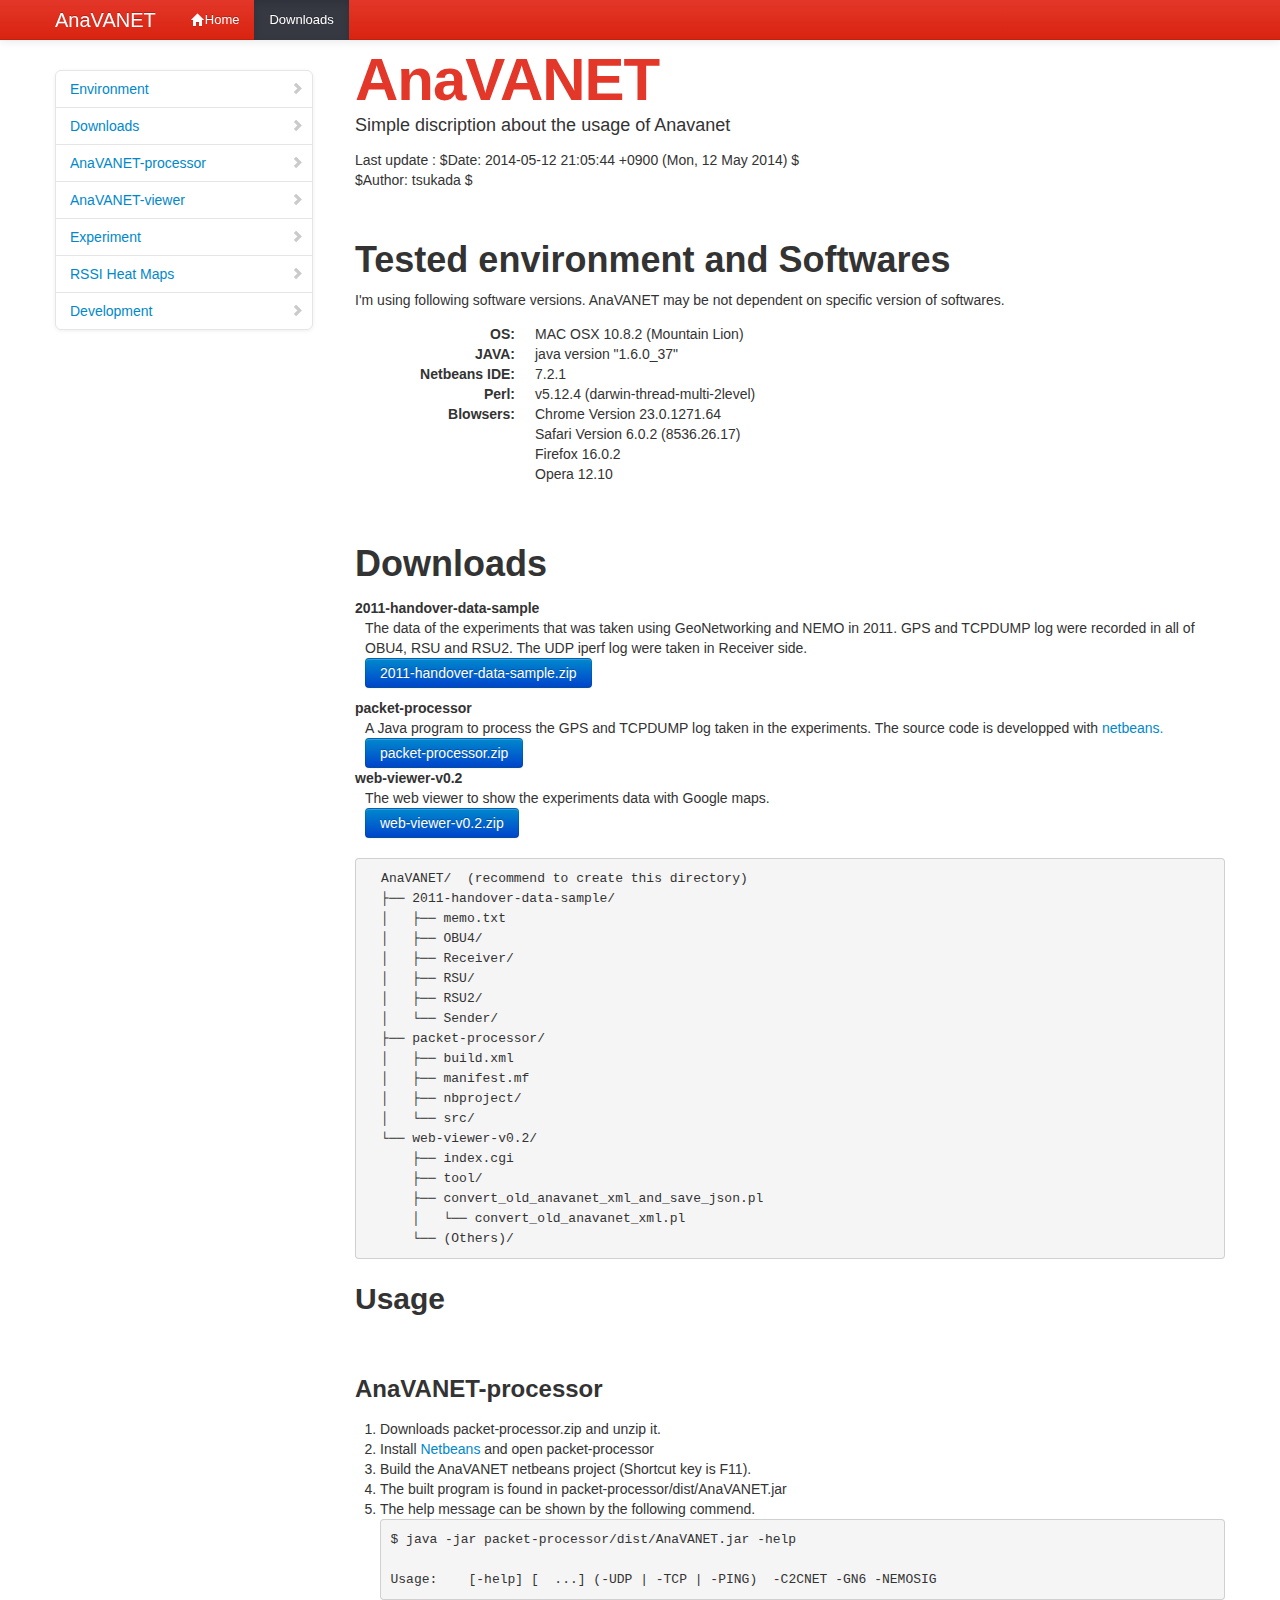
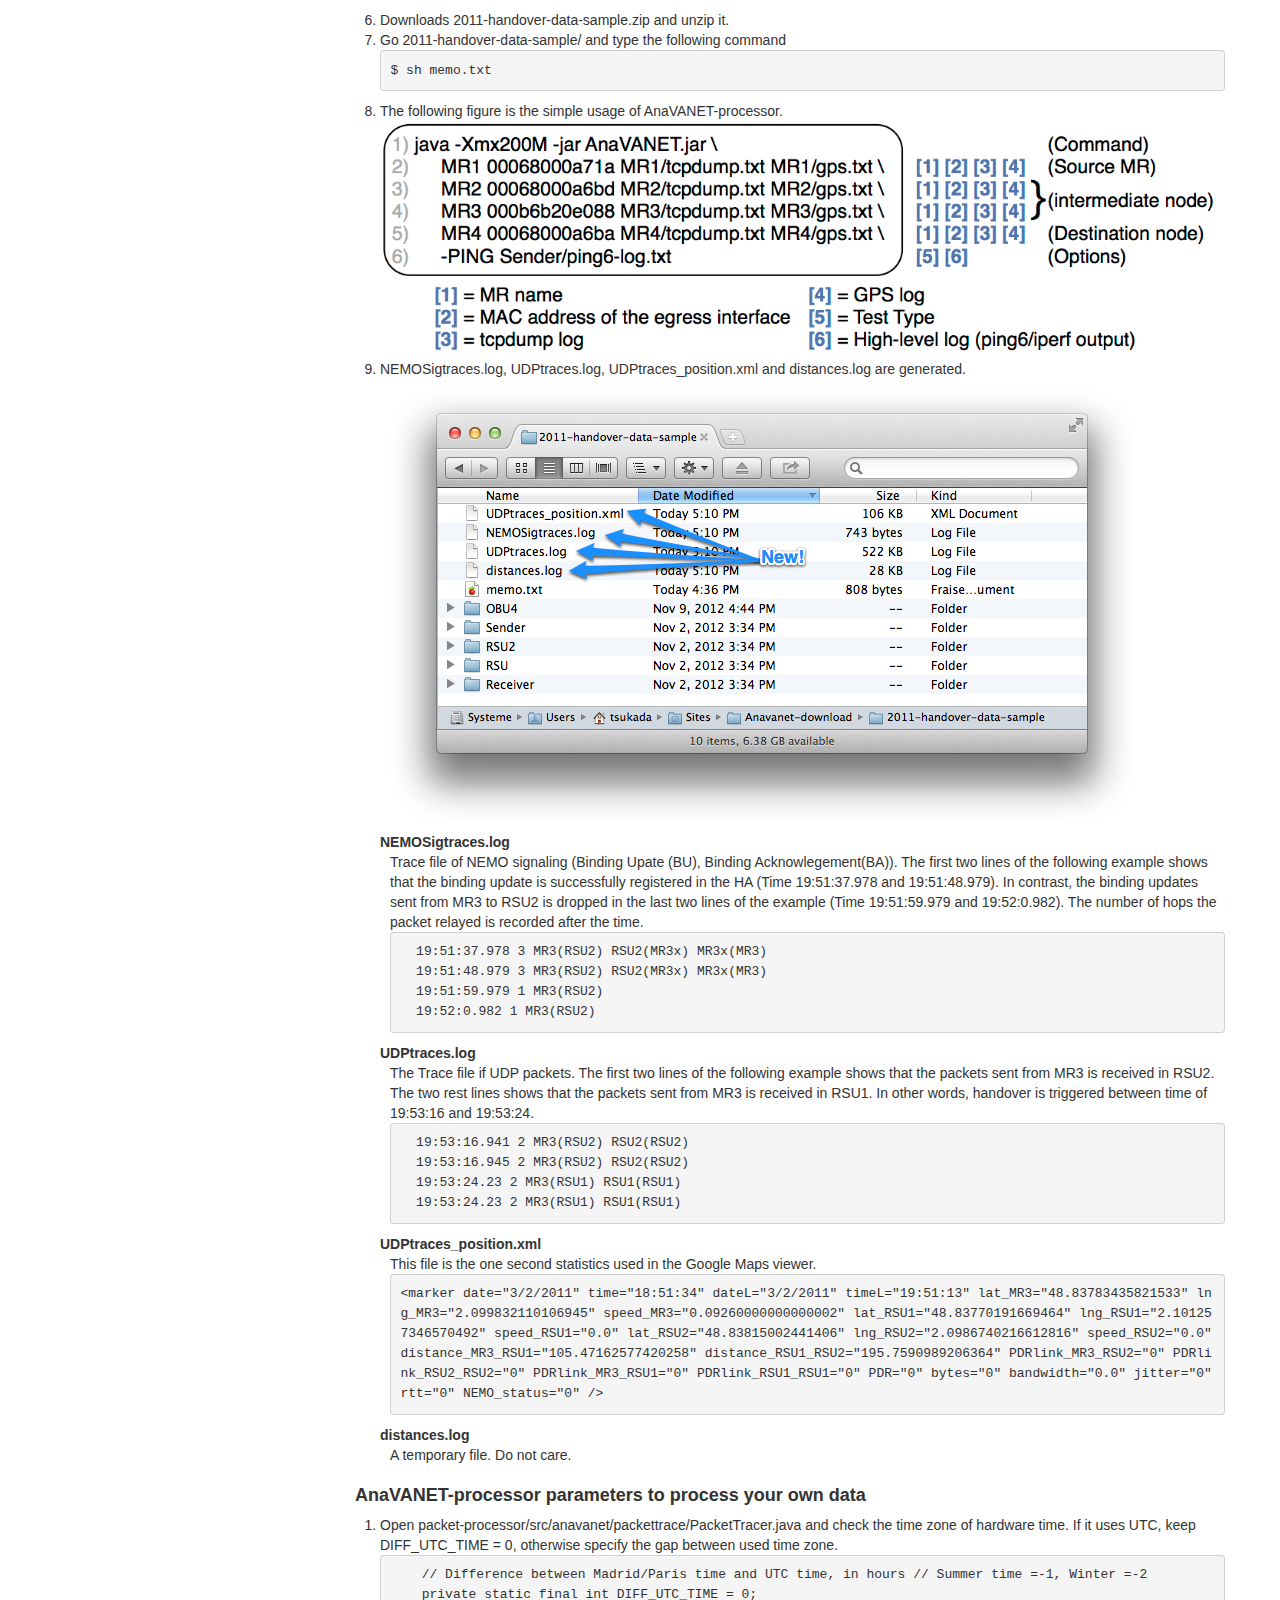
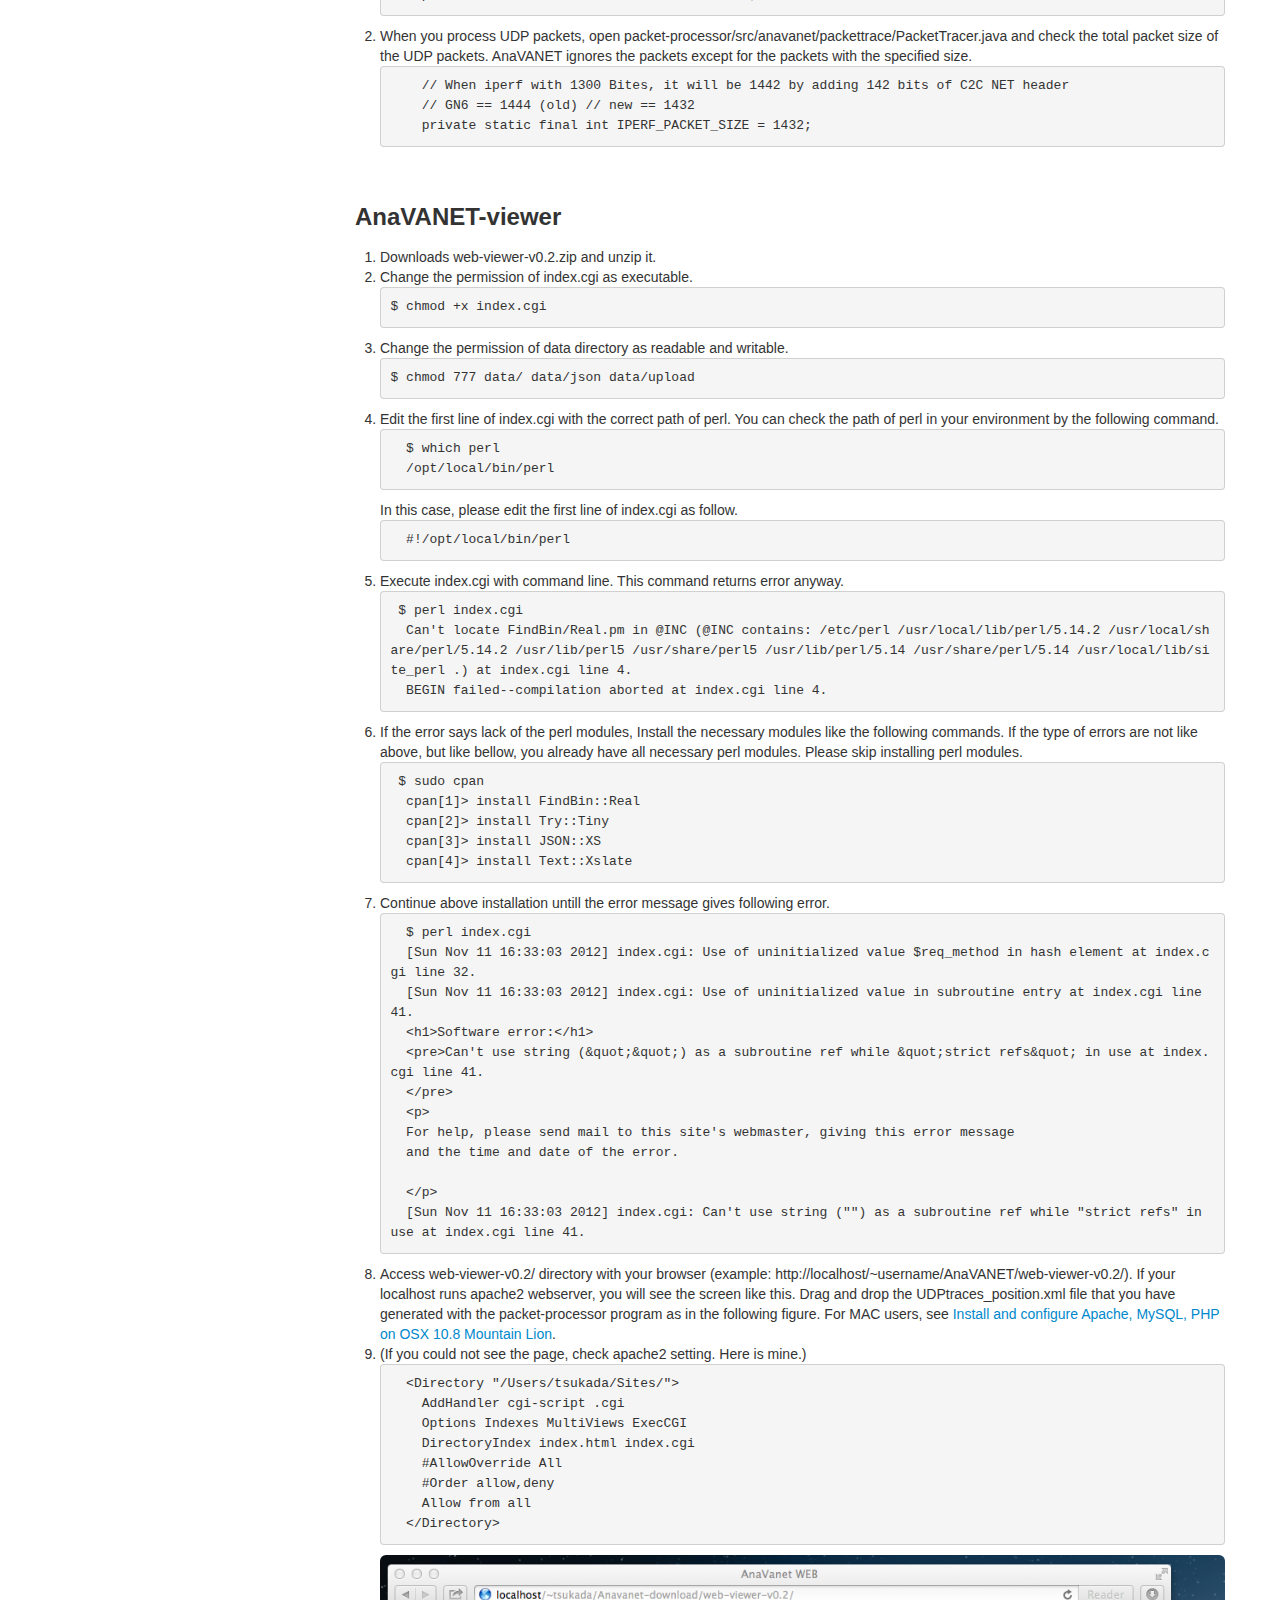
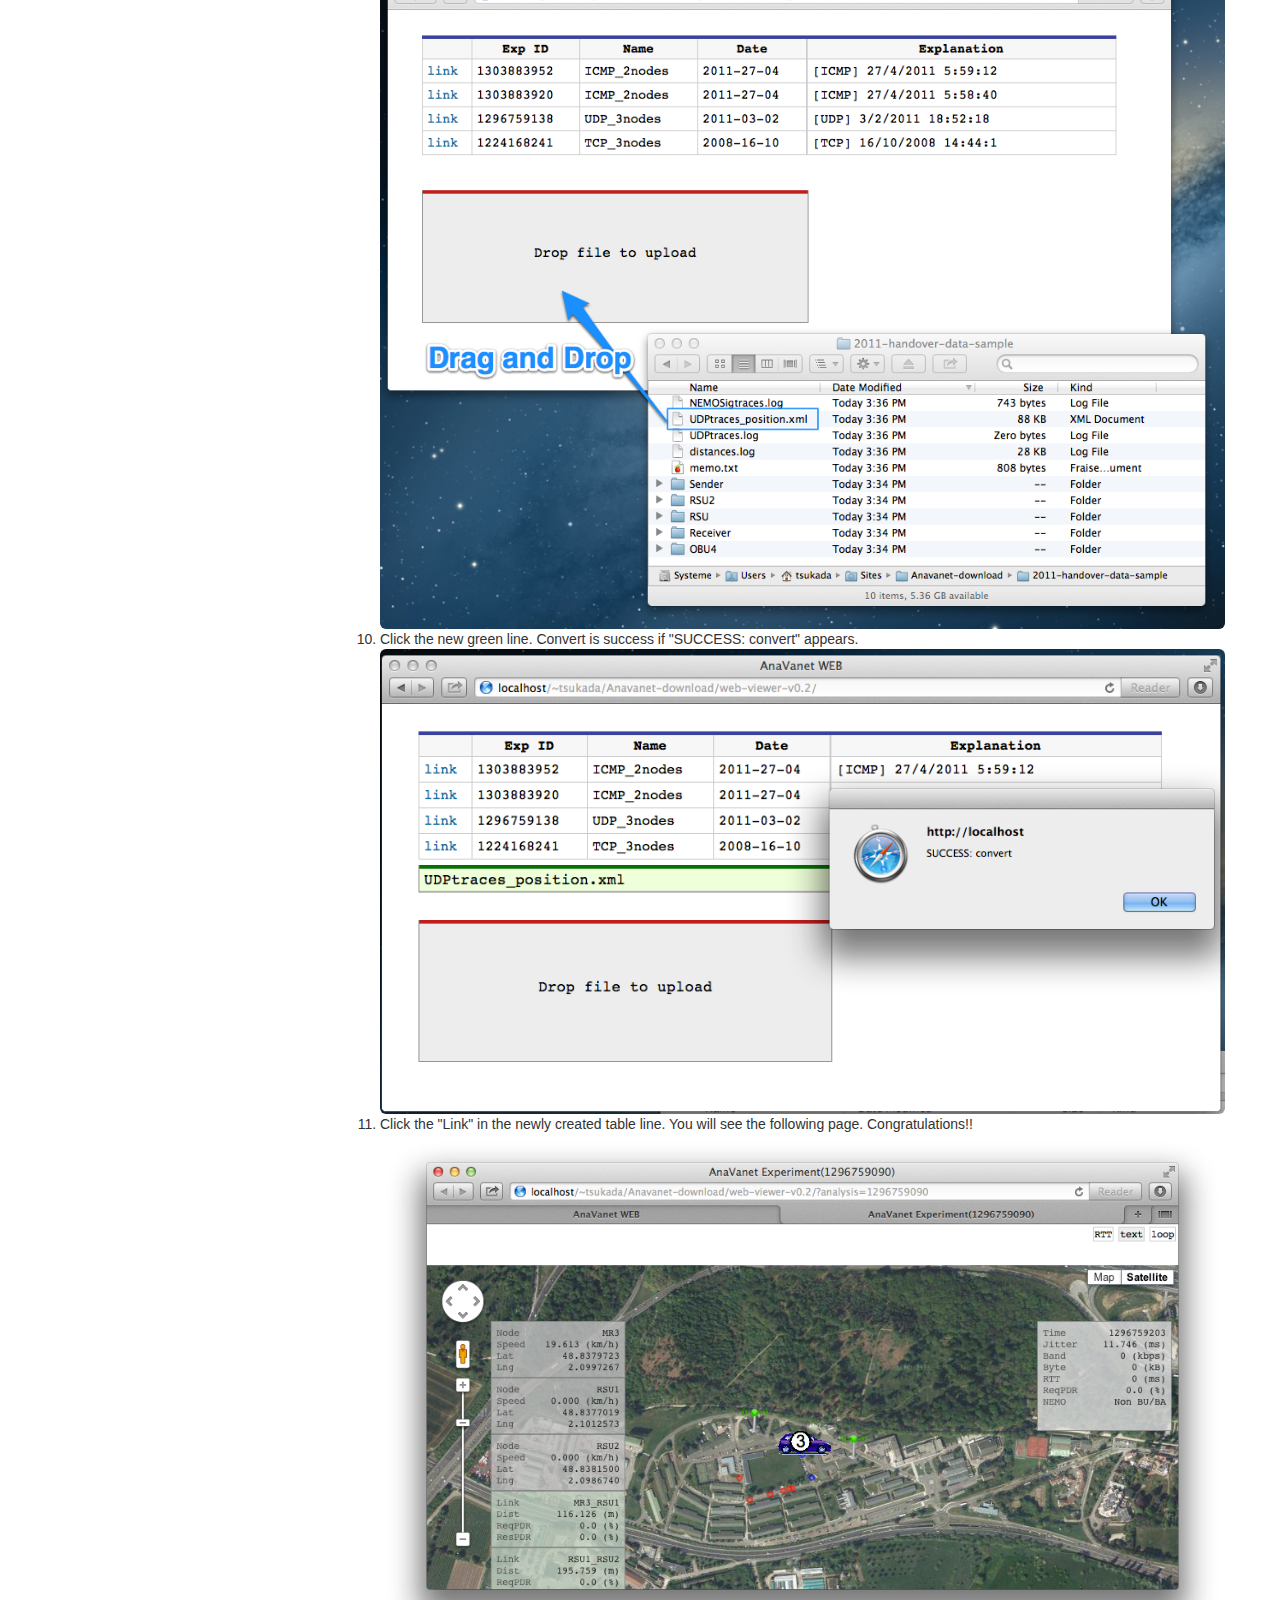
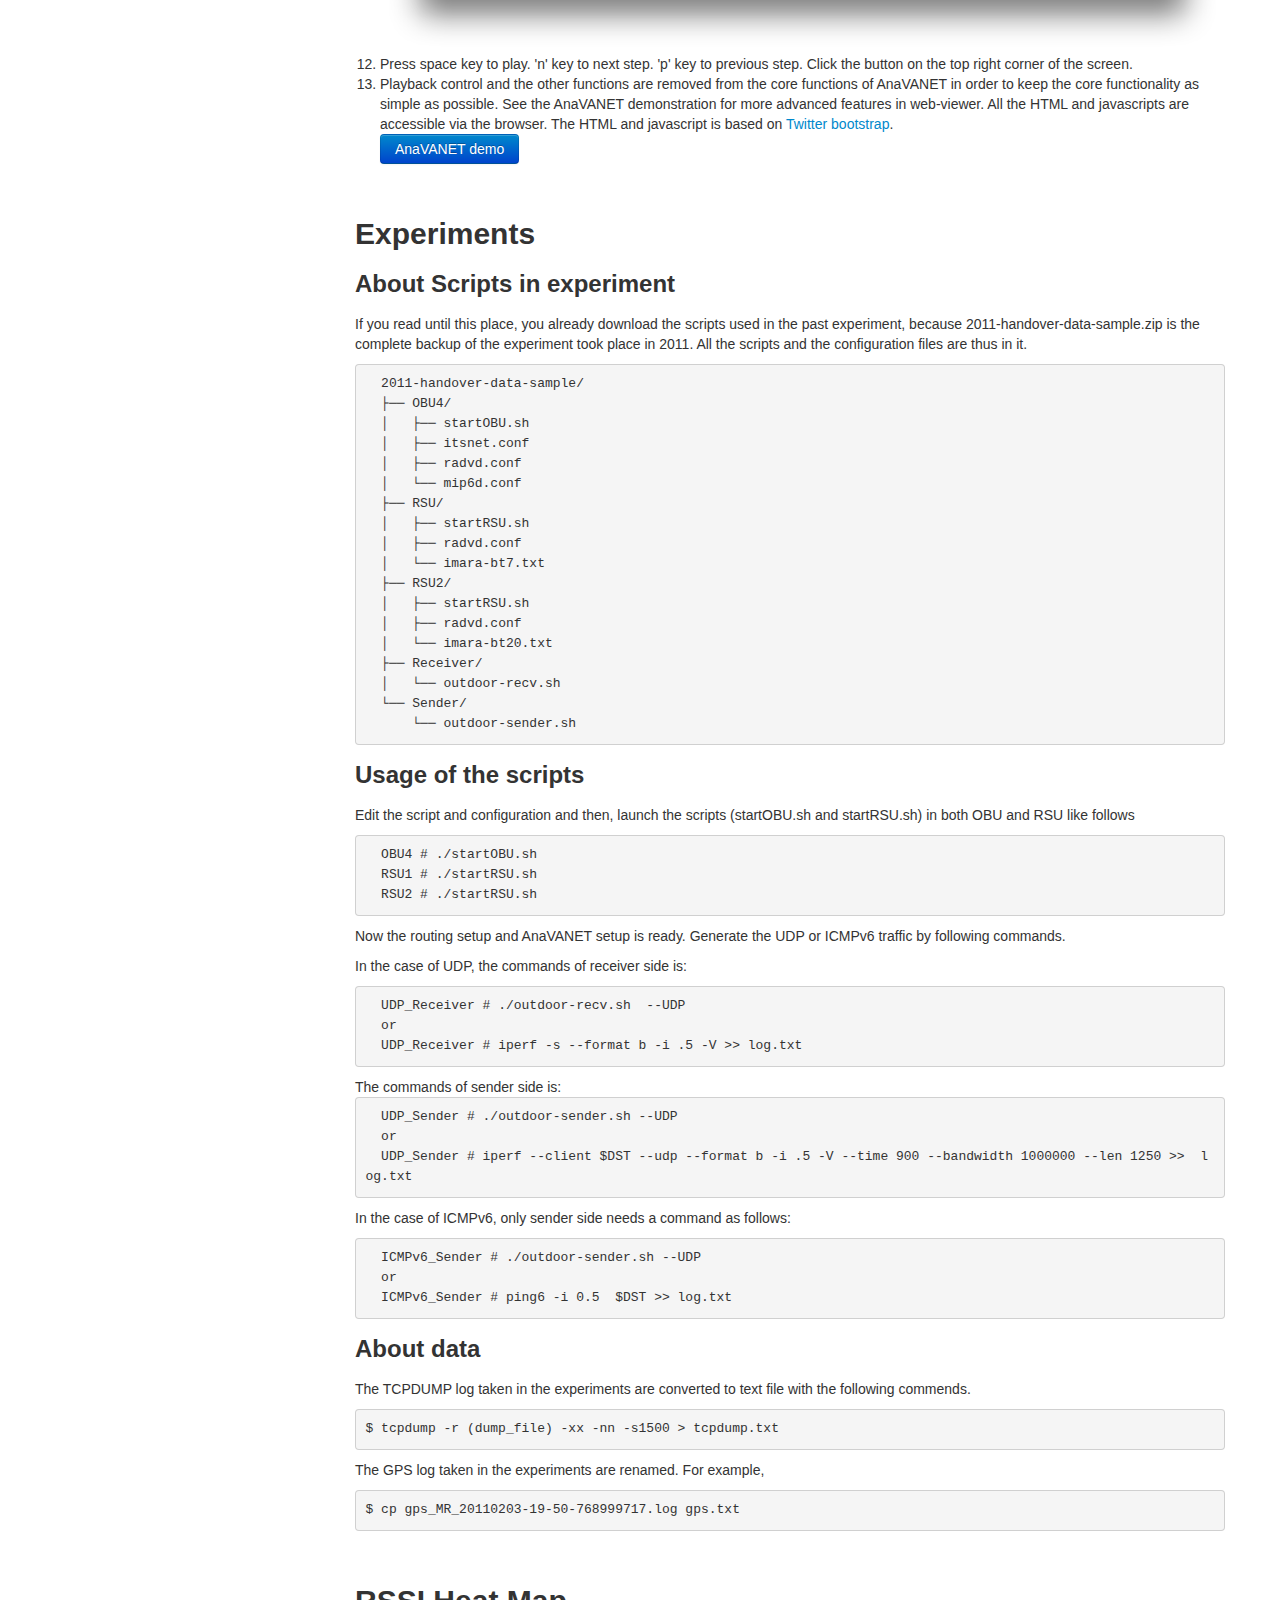
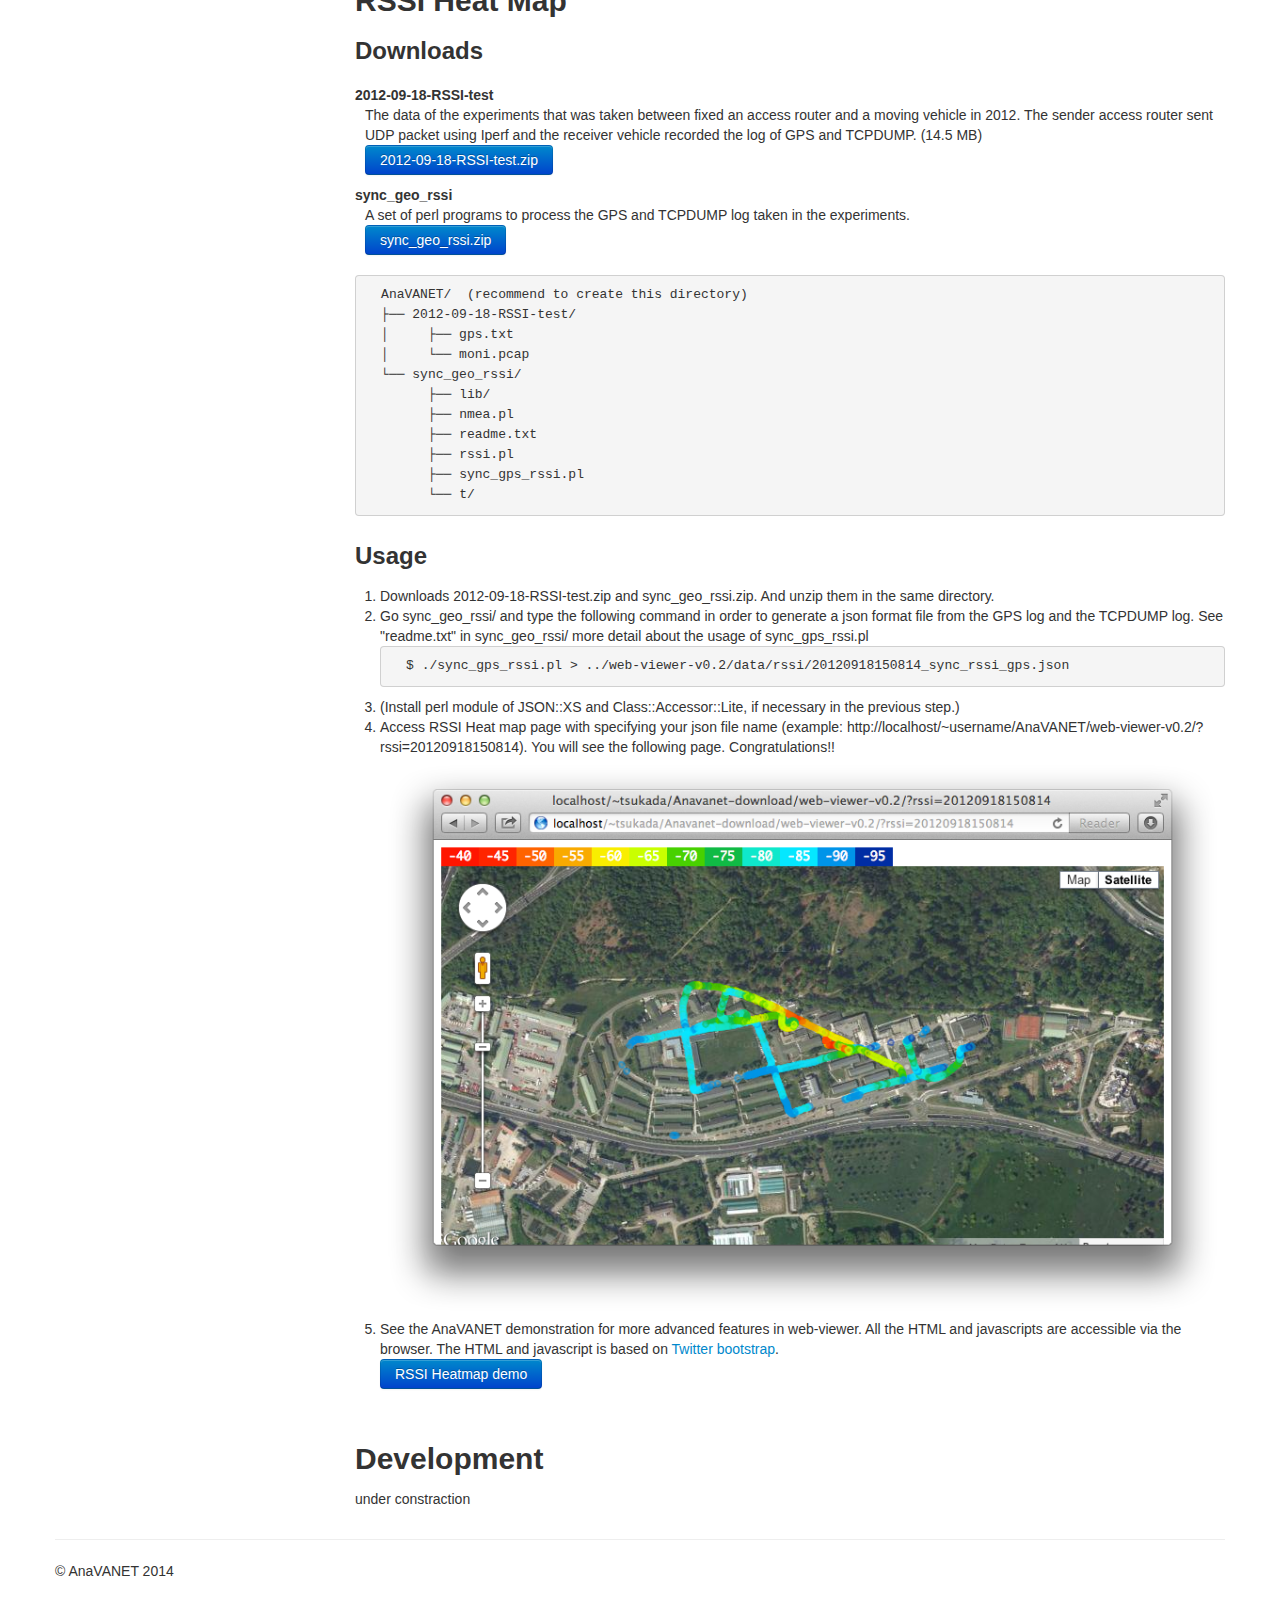
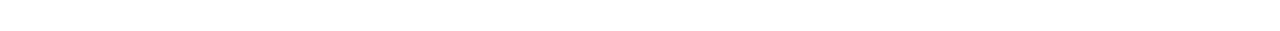
==== commit 48426c9d: "update html files to 2014" ====
--- a/downloads/index.html
+++ b/downloads/index.html
@@ -318,7 +318,7 @@
                <li>Press space key to play. 'n' key to next step. 'p' key to previous step. Click the button on the top right corner of the screen. 
                  </li>
 	       <li>Playback control and the other functions are removed from the core functions of AnaVANET in order to keep the core functionality as simple as possible. See the AnaVANET demonstration for more advanced features in web-viewer. All the HTML and javascripts are accessible via the browser. The HTML and javascript is based on <a href="http://twitter.github.com/bootstrap/">Twitter bootstrap</a>.<BR>
-                 <a href="http://anavanet.net/demo-vienna/?analysis=1264516500"><button class="btn btn-primary" type="button">AnaVANET demo</button></a>
+                 <a href="http://anavanet.net/viewer/?analysis=1264516500"><button class="btn btn-primary" type="button">AnaVANET demo</button></a>
                </li>
             </ol>
           </section>
@@ -424,7 +424,7 @@
               <li>Access RSSI Heat map page with specifying your json file name (example: http://localhost/~username/AnaVANET/web-viewer-v0.2/?rssi=20120918150814). You will see the following page. Congratulations!! </li>
                   <img src="figures/rssi_heatmap-screenshot.png" alt="rssi_heatmap-screenshot">
                   <li>See the AnaVANET demonstration for more advanced features in web-viewer. All the HTML and javascripts are accessible via the browser. The HTML and javascript is based on <a href="http://twitter.github.com/bootstrap/">Twitter bootstrap</a>.<BR>
-                 <a href="http://anavanet.net/demo-vienna/?rssi=20120918150814"><button class="btn btn-primary" type="button">RSSI Heatmap demo</button></a>
+                 <a href="http://anavanet.net/viewer/?rssi=20120918150814"><button class="btn btn-primary" type="button">RSSI Heatmap demo</button></a>
                </li>
           </section>
 
@@ -443,7 +443,7 @@
       <hr>
       
       <footer>
-        <p>© ITSSv6 2012</p>
+          <p>© AnaVANET 2014</p>
       </footer>
       
     </div> <!-- /container -->
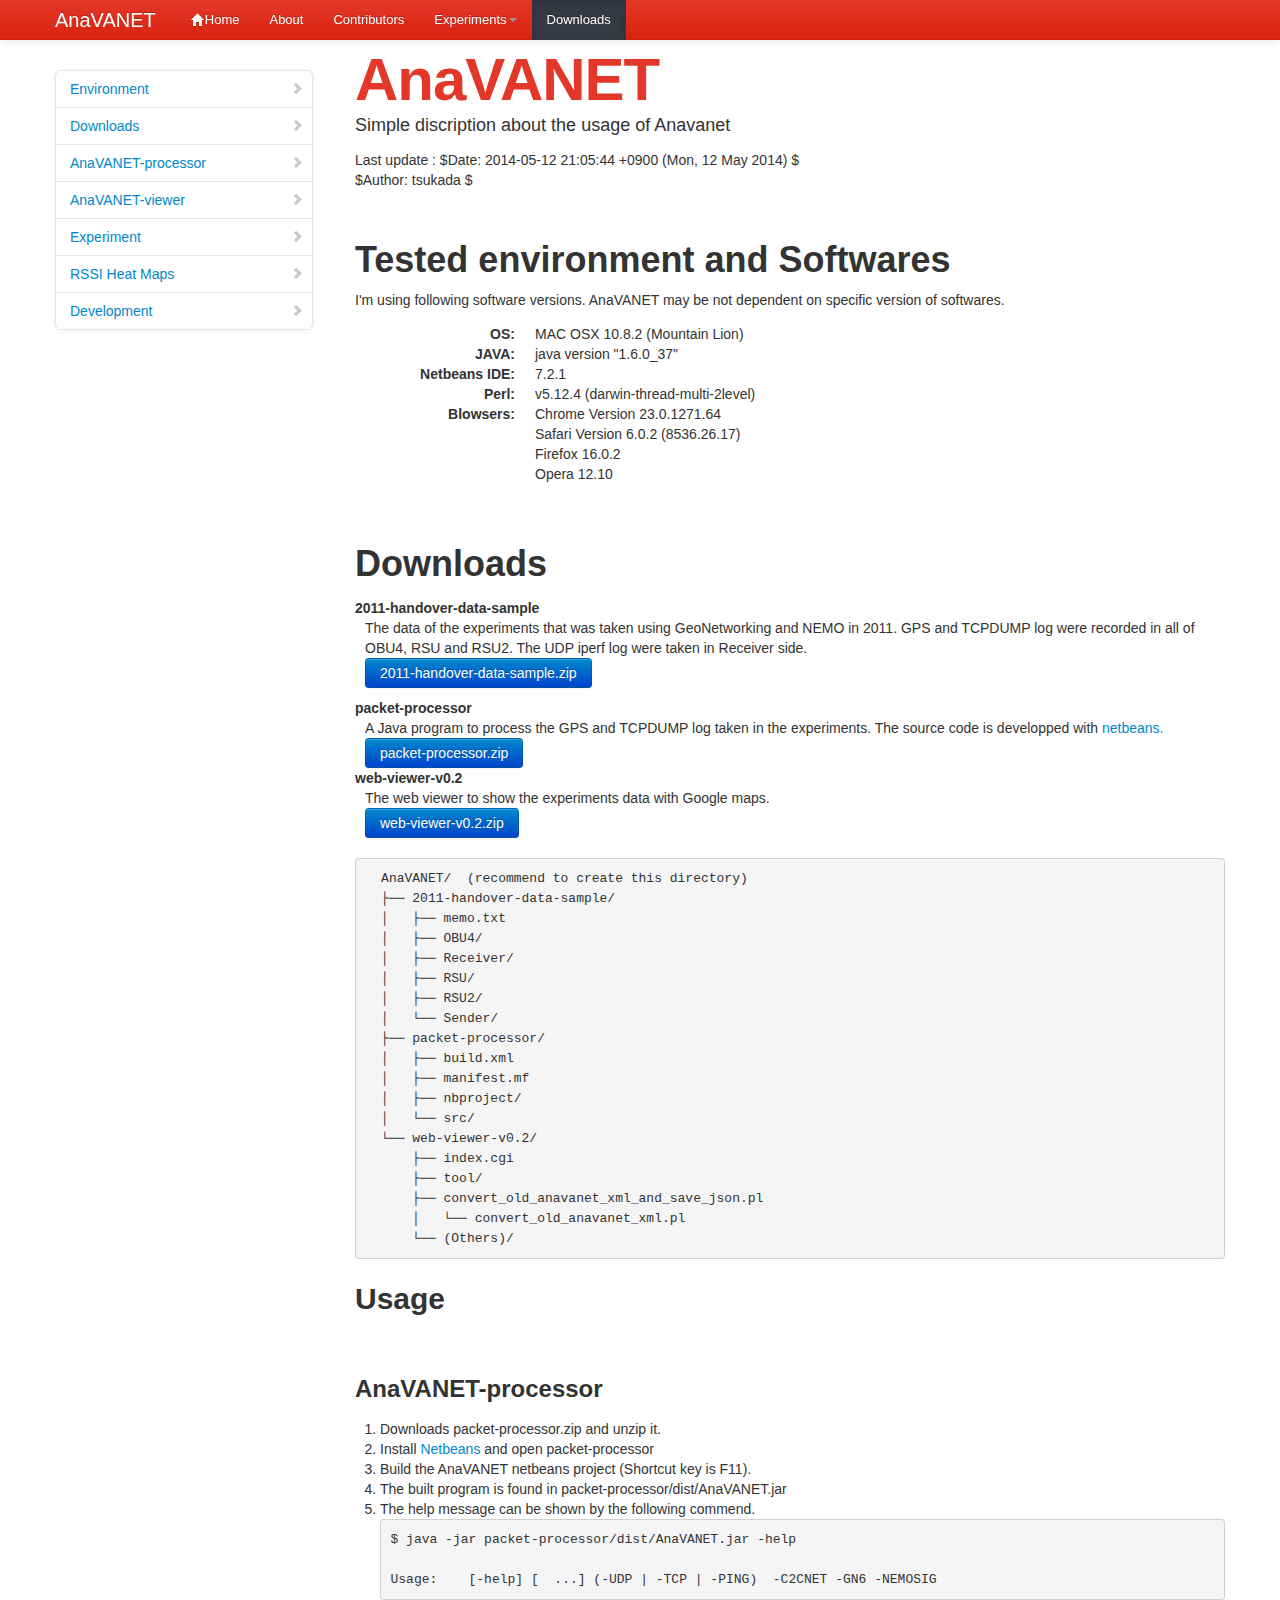
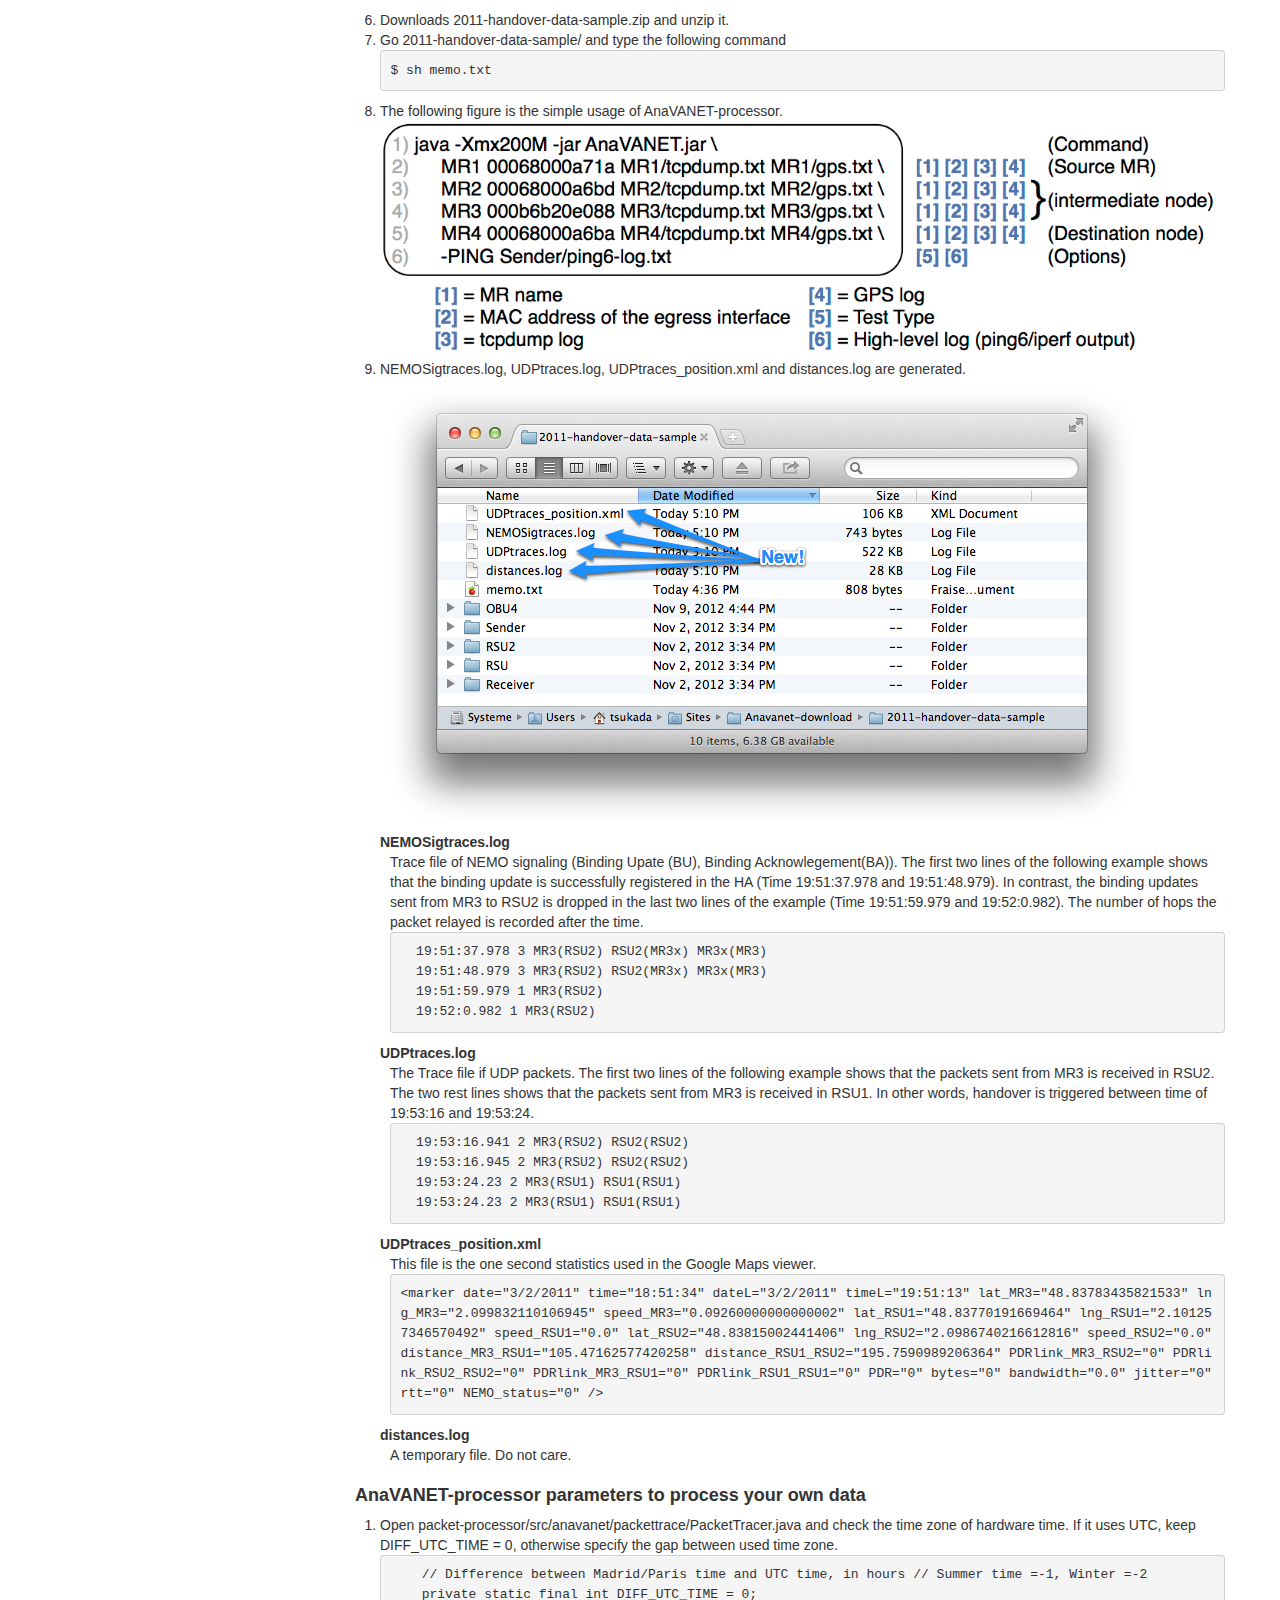
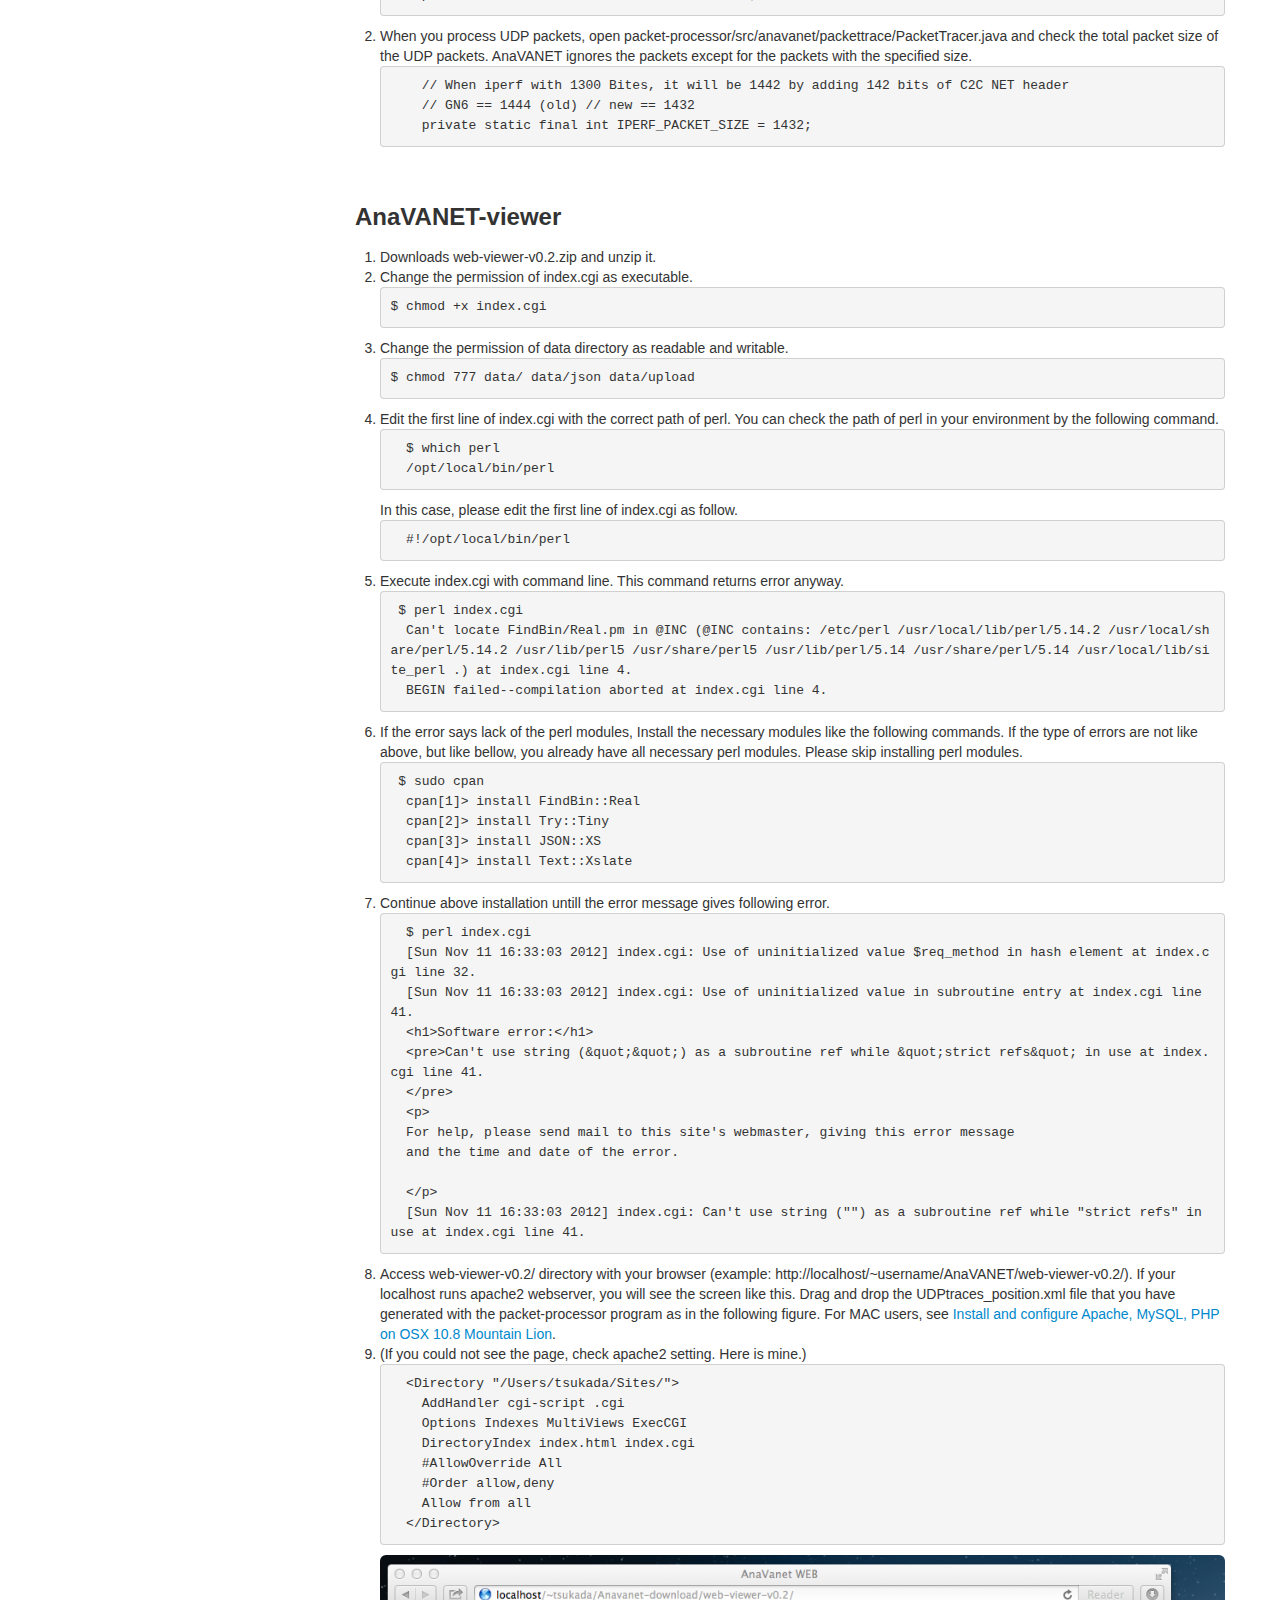
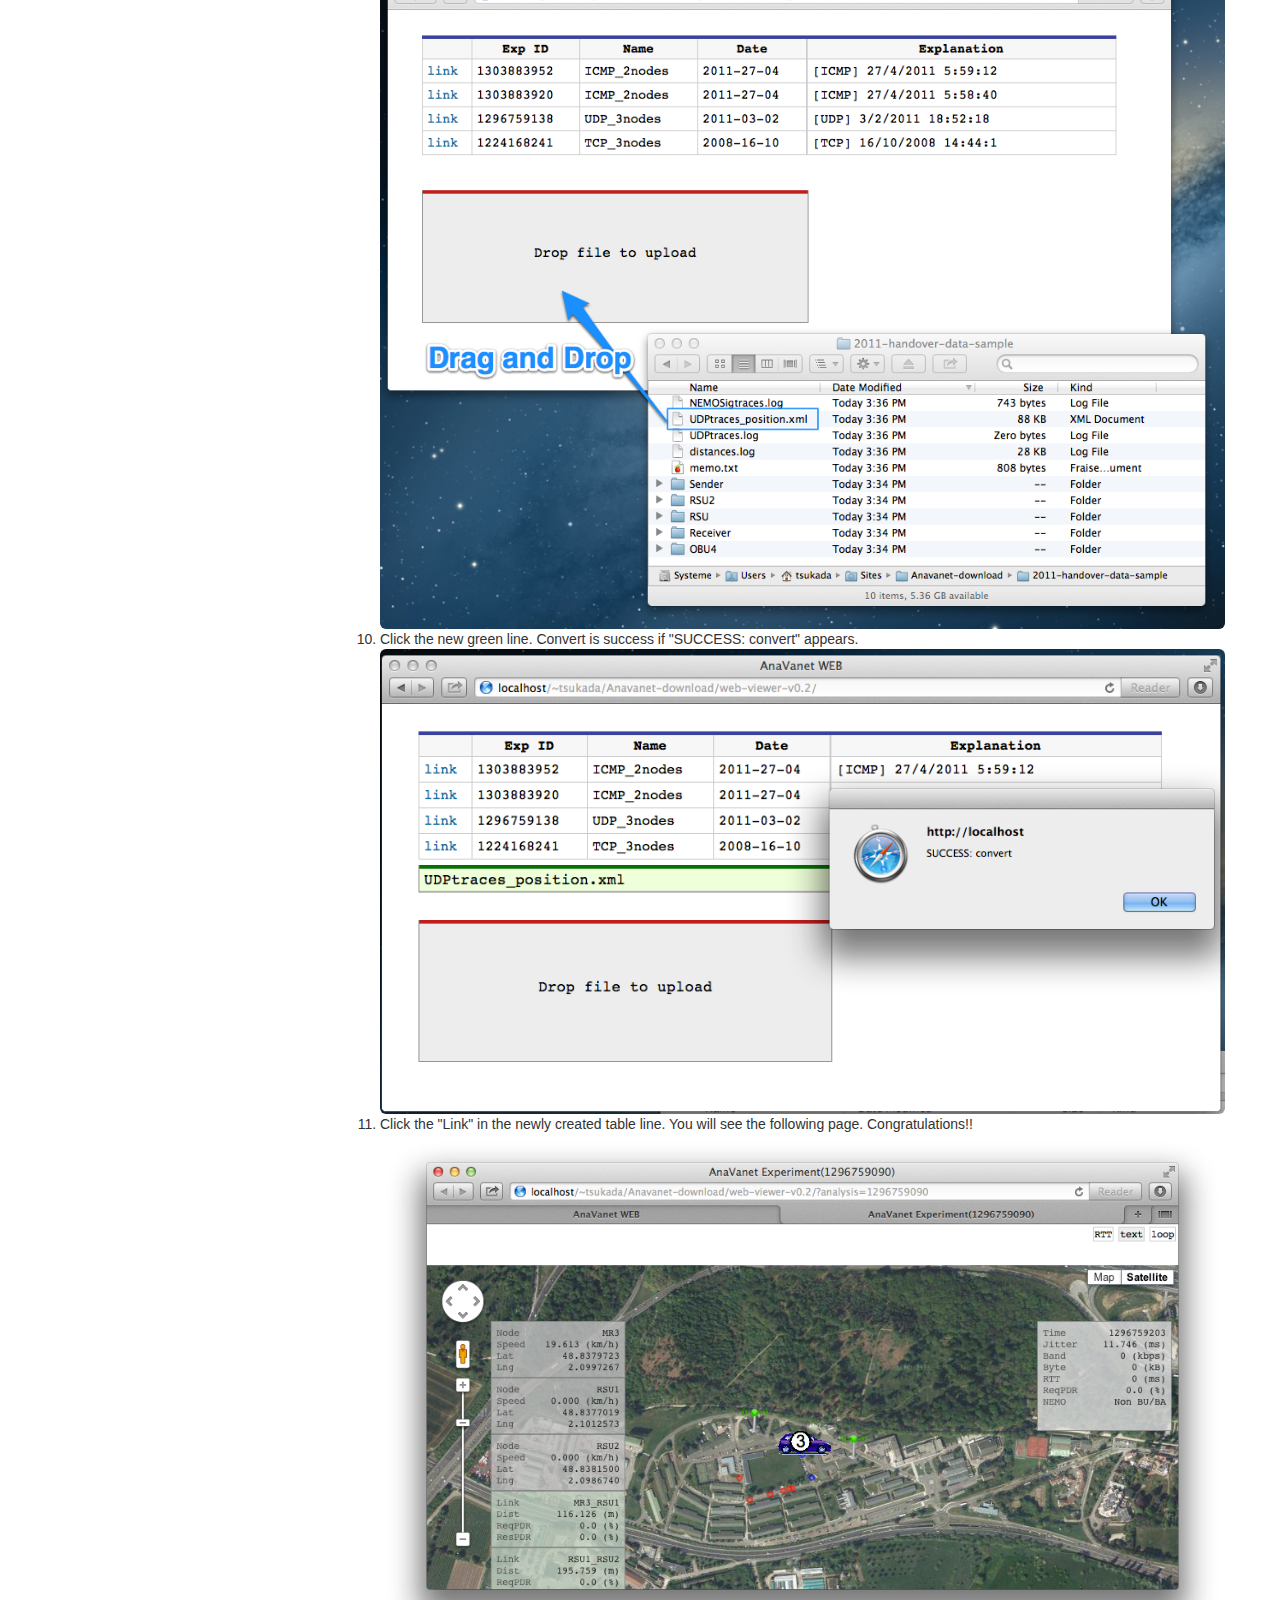
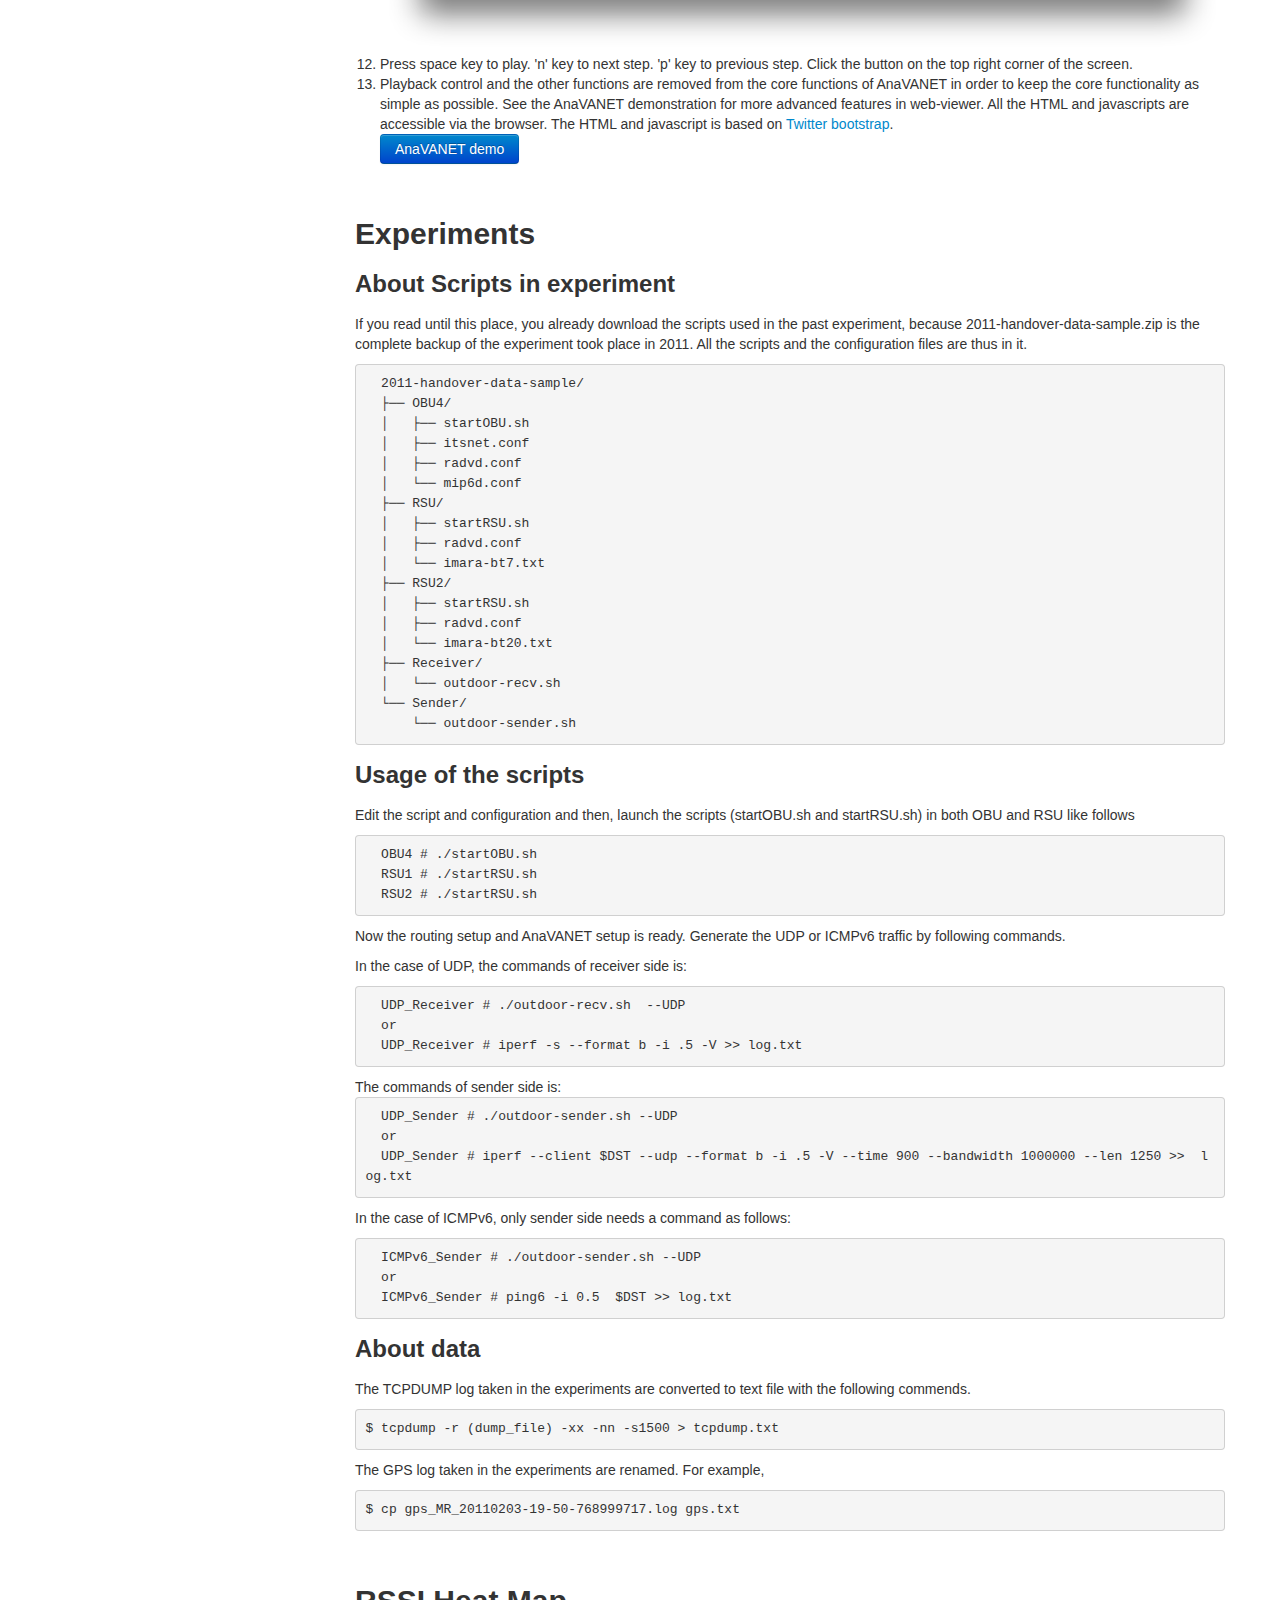
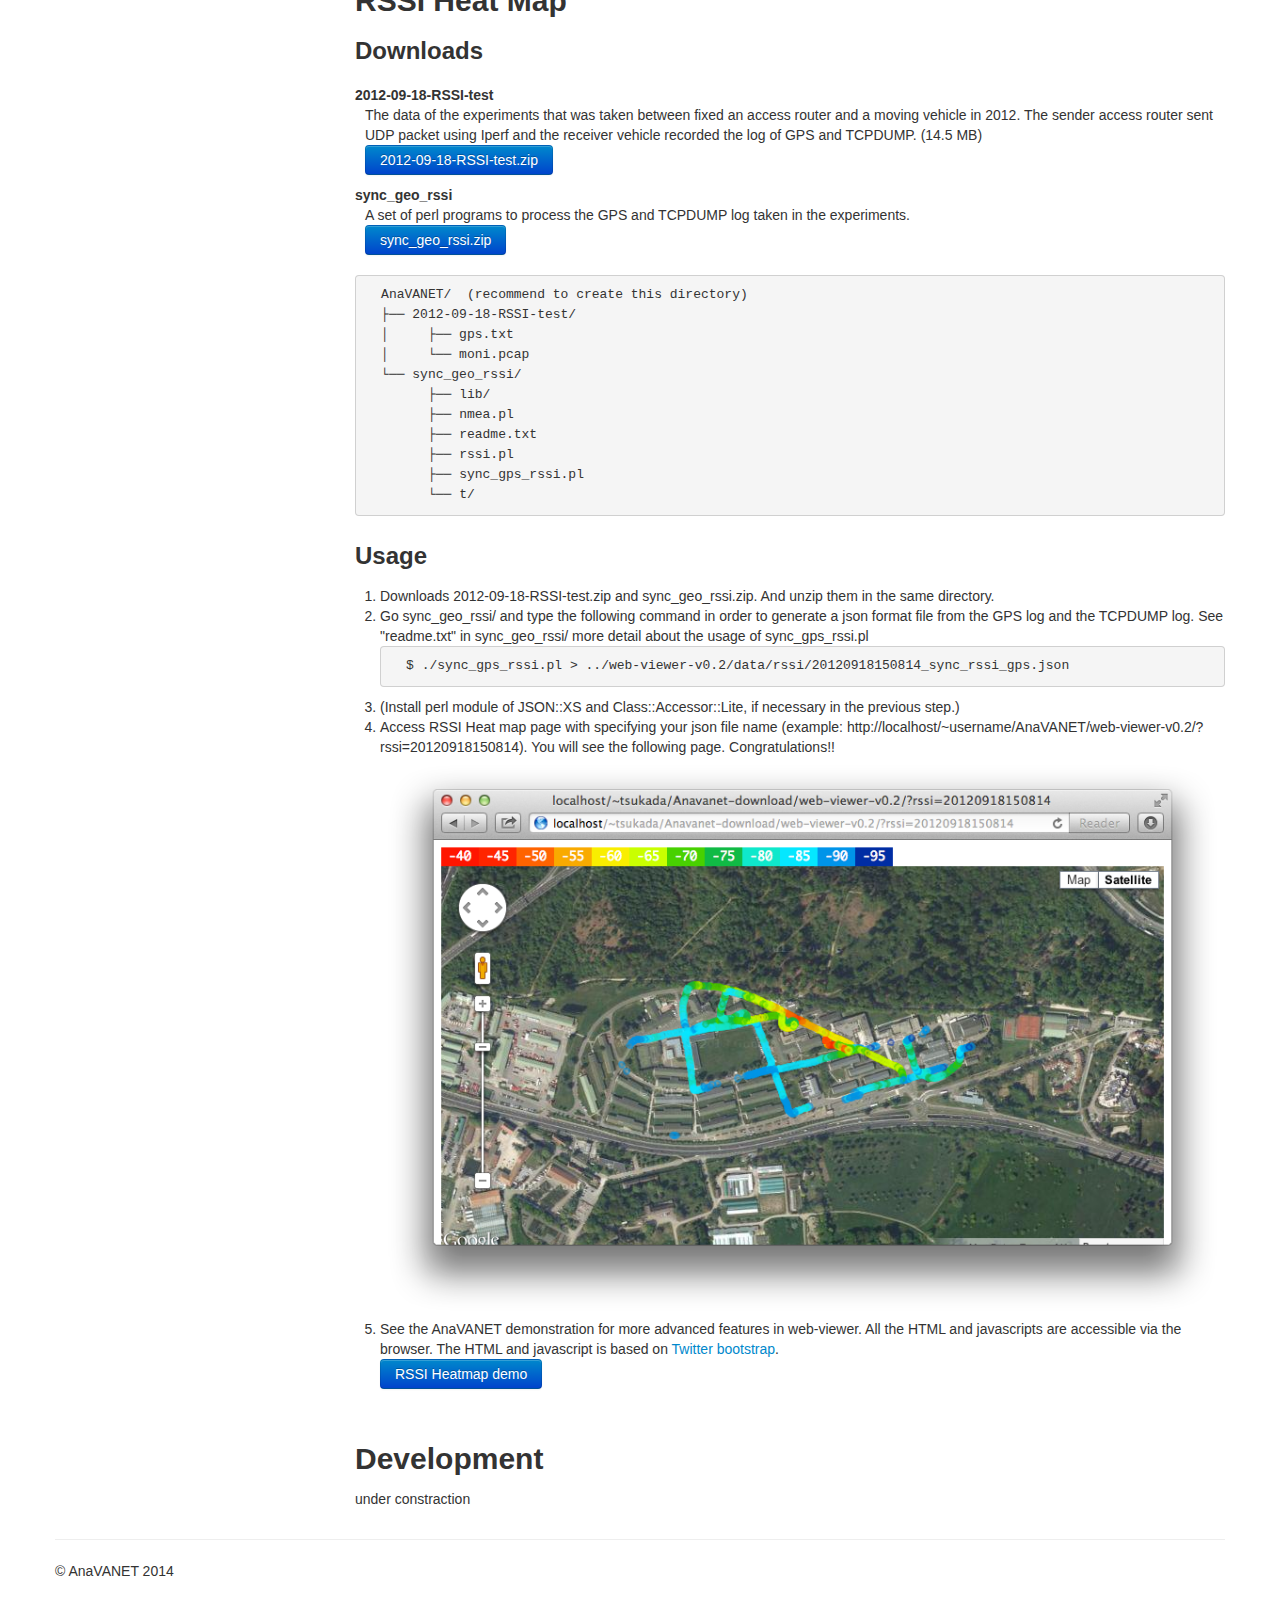
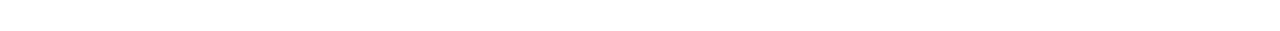
==== commit b2263f02: "added a link" ====
--- a/downloads/index.html
+++ b/downloads/index.html
@@ -85,7 +85,20 @@
           <a class="brand" href="http://anavanet.net/">AnaVANET</a>
           <div class="nav-collapse collapse">
             <ul class="nav">
-              <li><a href="../index.html"><i class="icon-home icon-white"></i>Home</a></li>
+                <li><a href="../index.html"><i class="icon-home icon-white"></i>Home</a></li>
+                <li><a href="../about.html">About</a></li>
+                <li><a href="../contributors.html">Contributors</a></li>
+                <li class="dropdown">
+                    <a href="../experiments.html" class="dropdown-toggle" data-toggle="dropdown">Experiments<b class="caret"></b></a>
+                    <ul class="dropdown-menu">
+                        <li><a href="../experiments.html">About Experimentations</a></li>
+                        <li class="divider"></li>
+                        <li class="nav-header">Past Experimentations</li>
+                        <li><a href="../viewer/?analysis=1224948202">OLSRv6 (2008)</a></li>
+                        <li><a href="../viewer/?analysis=1264516500">GeoNet project (2010)</a></li>
+                        <li><a href="../viewer/?analysis=1296758672">CarGeo6 version 0.8.2 (2011)</a></li>
+                    </ul>
+                </li>
               <li class="active"><a href="index.html">Downloads</a></li>
             </ul>
             </li>
